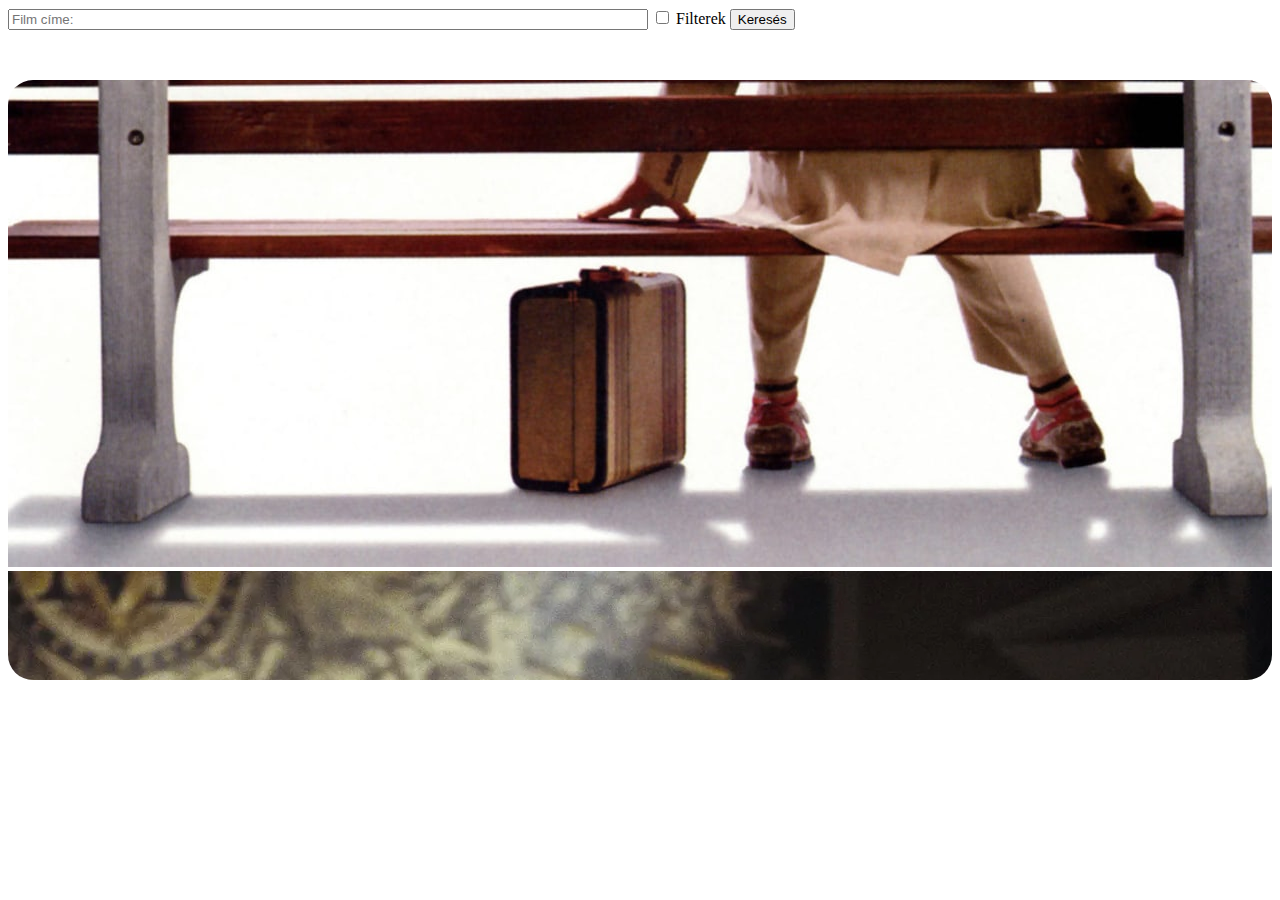
==== index.html @ 038061ca "asd" ====
<!DOCTYPE html>
<html lang="hu">
<head>
    <meta charset="UTF-8">
    <meta http-equiv="X-UA-Compatible" content="IE=edge">
    <meta name="viewport" content="width=device-width, initial-scale=1.0">
    <link rel="stylesheet" href="style.css">
    <link href="https://cdn.jsdelivr.net/npm/bootstrap@5.2.3/dist/css/bootstrap.min.css" rel="stylesheet" integrity="sha384-rbsA2VBKQhggwzxH7pPCaAqO46MgnOM80zW1RWuH61DGLwZJEdK2Kadq2F9CUG65" crossorigin="anonymous">
    <script src="https://cdn.jsdelivr.net/npm/bootstrap@5.2.3/dist/js/bootstrap.bundle.min.js" integrity="sha384-kenU1KFdBIe4zVF0s0G1M5b4hcpxyD9F7jL+jjXkk+Q2h455rYXK/7HAuoJl+0I4" crossorigin="anonymous"></script>
    <script defer src="script.js"></script>
    <title>Markoló Csapat Filmajánló</title>
</head>
<body>
    <header>
        <nav class="navbar navbar-expand-lg bg-light">
            <input type="text" class="form-control search" placeholder="Film címe: ">
            <input type="checkbox" class="btn-check" id="btncheck1" autocomplete="off">
            <label class="btn btn-outline-primary" for="btncheck1">Filterek</label>
            <div id="dropdowndiv" hidden>
                <div class="dropdown">
                    <button class="btn btn-primary dropdown-toggle"
                    type="button" 
                    id="multiSelectDropdown"
                    data-bs-toggle="dropdown" 
                    aria-expanded="false">
                    Szimpatikus
                </button>
                <ul class="dropdown-menu" aria-labelledby="multiSelectDropdown">
                
            </ul>
            </div>
        <div class="dropdown">
            <button class="btn btn-primary dropdown-toggle"
            type="button" 
            id="multiSelectDropdown"
            data-bs-toggle="dropdown" 
            aria-expanded="false">
            Nem szimpatikus
        </button>
        <ul class="dropdown-menu" 
        aria-labelledby="multiSelectDropdown">
    
    </ul>
    </div>
    </div>
    <input type="submit" value="Keresés" class="btn btn-primary" id="search">
    </nav>
</header>
<main>
</div>
      <div class="flex-container">
          <div id="carouselExampleInterval" class="carousel" data-bs-ride="carousel">
              <div class="carousel-inner">
                  <div class="carousel-item active"  data-bs-interval="3000">
                      <a href="#"><img src="kepek/gladiator.jpg" class="d-block w-100" alt="kep1"></a>
                    </div>
            <div class="carousel-item"  data-bs-interval="3000">
              <a href="#"><img src="kepek/forestg.jpg" class="d-block w-100" alt="kep2"></a>
            </div>
            <div class="carousel-item" data-bs-interval="3000">
              <a href="#"><img src="kepek/matrix.webp" class="d-block w-100" alt="kep3"></a>
            </div>
          </div>
          <button class="carousel-control-prev" type="button" data-bs-target="#carouselExampleInterval" data-bs-slide="prev">
            <span class="carousel-control-prev-icon" aria-hidden="true"></span>
            <span class="visually-hidden">Previous</span>
          </button>
          <button class="carousel-control-next" type="button" data-bs-target="#carouselExampleInterval" data-bs-slide="next">
            <span class="carousel-control-next-icon" aria-hidden="true"></span>
            <span class="visually-hidden">Next</span>
          </button>
        </div>
      </div>
      <br>
      <div id="filmek">

      </div>
    </main>
</body>
</html>
---- style.css ----
:root{
    --fekete: black;
    --feher: white;
    --kek: blue;
}
#carouselExampleInterval{
    width: 1350px;
    height: 600px;
    display: flex;
    justify-content: center;
    align-items: center;
    overflow: hidden;
    border-radius: 25px 25px 25px 25px;
}

.search{
    width: 50% !important;
}

.filterek{
    display: flex;
    justify-content: space-evenly;
    visibility: hidden;
}

.carousel-control-prev-icon{
    background-color: var(--fekete) !important;
    border-radius: 50px 0px 0px 50px;
}
.carousel-control-next-icon{
    background-color: var(--fekete) !important;
    border-radius: 0px 50px 50px 0px;  
}
.flex-container{
    height: 100%;
    padding: 0;
    padding-top: 50px;
    margin: 0;
    display: flex;
    align-items: center;
    justify-content: center;   
}
@media only screen and (max-width: 542px) {
}
video {
    object-fit: cover;
    position: absolute;
    top: 0;
    left: 0;
    height: 100%;
    width: 100%;
  }
  .video-wrapper {
    border: 2px solid var(--fekete);
    width: 200px;
    height: 200px;
    position: relative;
    overflow: hidden;
    text-align: center;
    display: flex;
    align-items:center;
    justify-content: center;
    margin: 5px;
    border-radius: 25px 25px 25px 25px;
  }
  .header{
    position: relative;
    color: var(--feher);
    text-shadow: 1px 1px 8px var(--fekete);
  }

#filmek{
    display: grid;
    justify-content: center;
    grid-template-columns: repeat(5,280px);
}

 
#filmKep{
    width: 150px;
    height: 150px;
    background-size: cover;
    background-repeat: no-repeat;
}
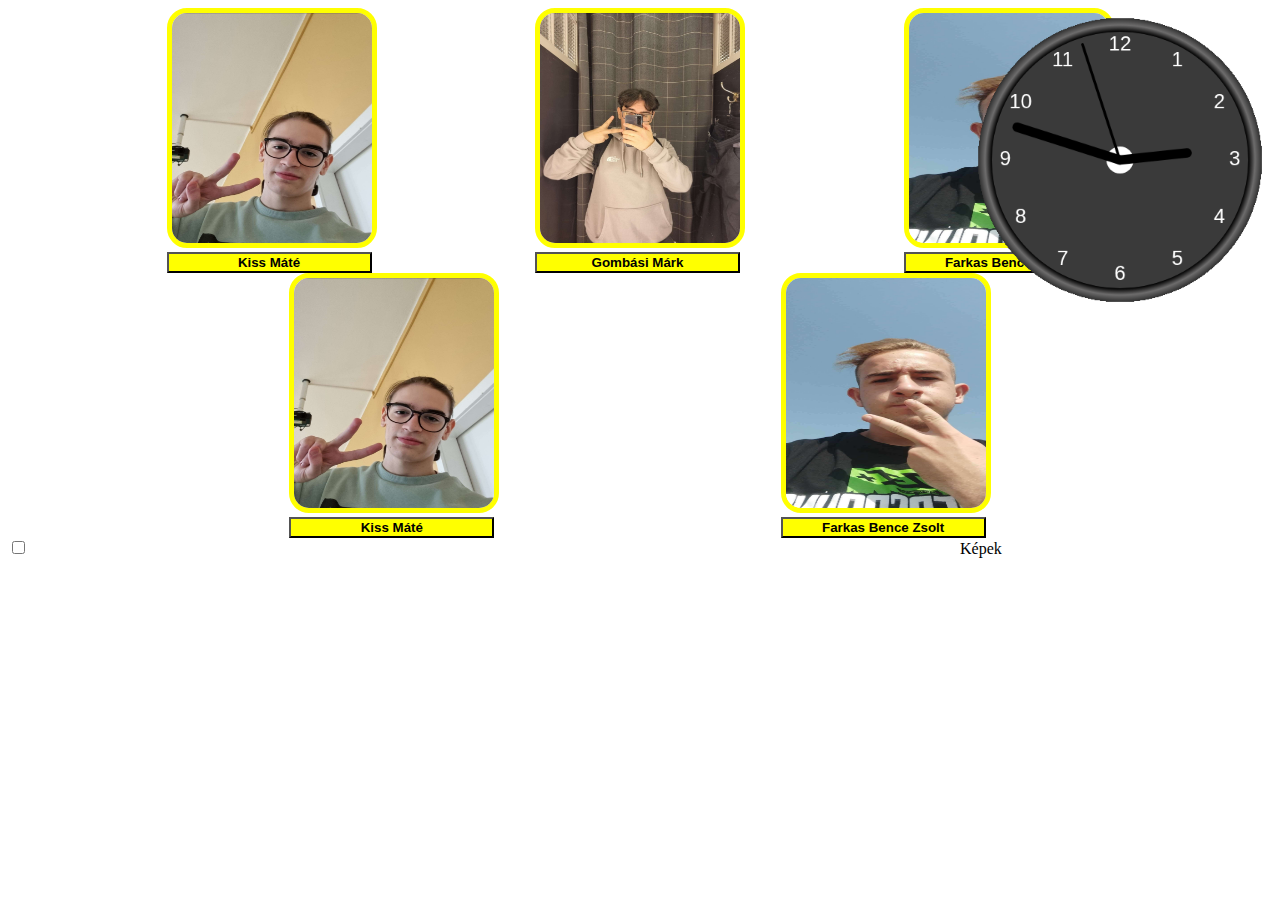
==== commit ee9fe6cd: "Add files via upload" ====
--- a/index.html
+++ b/index.html
@@ -1,80 +1,90 @@
-<!DOCTYPE html>
-<html lang="hu">
-<head>
-    <meta charset="UTF-8">
-    <meta http-equiv="X-UA-Compatible" content="IE=edge">
-    <meta name="viewport" content="width=device-width, initial-scale=1.0">
-    <link rel="stylesheet" href="style.css">
-    <link href="https://cdn.jsdelivr.net/npm/bootstrap@5.2.3/dist/css/bootstrap.min.css" rel="stylesheet" integrity="sha384-rbsA2VBKQhggwzxH7pPCaAqO46MgnOM80zW1RWuH61DGLwZJEdK2Kadq2F9CUG65" crossorigin="anonymous">
-    <script src="https://cdn.jsdelivr.net/npm/bootstrap@5.2.3/dist/js/bootstrap.bundle.min.js" integrity="sha384-kenU1KFdBIe4zVF0s0G1M5b4hcpxyD9F7jL+jjXkk+Q2h455rYXK/7HAuoJl+0I4" crossorigin="anonymous"></script>
-    <script defer src="script.js"></script>
-    <title>Markoló Csapat Filmajánló</title>
-</head>
-<body>
-    <header>
-        <nav class="navbar navbar-expand-lg bg-light">
-            <input type="text" class="form-control search" placeholder="Film címe: ">
-            <input type="checkbox" class="btn-check" id="btncheck1" autocomplete="off">
-            <label class="btn btn-outline-primary" for="btncheck1">Filterek</label>
-            <div id="dropdowndiv" hidden>
-                <div class="dropdown">
-                    <button class="btn btn-primary dropdown-toggle"
-                    type="button" 
-                    id="multiSelectDropdown"
-                    data-bs-toggle="dropdown" 
-                    aria-expanded="false">
-                    Szimpatikus
-                </button>
-                <ul class="dropdown-menu" aria-labelledby="multiSelectDropdown">
-                
-            </ul>
-            </div>
-        <div class="dropdown">
-            <button class="btn btn-primary dropdown-toggle"
-            type="button" 
-            id="multiSelectDropdown"
-            data-bs-toggle="dropdown" 
-            aria-expanded="false">
-            Nem szimpatikus
-        </button>
-        <ul class="dropdown-menu" 
-        aria-labelledby="multiSelectDropdown">
-    
-    </ul>
-    </div>
-    </div>
-    <input type="submit" value="Keresés" class="btn btn-primary" id="search">
-    </nav>
-</header>
-<main>
-</div>
-      <div class="flex-container">
-          <div id="carouselExampleInterval" class="carousel" data-bs-ride="carousel">
-              <div class="carousel-inner">
-                  <div class="carousel-item active"  data-bs-interval="3000">
-                      <a href="#"><img src="kepek/gladiator.jpg" class="d-block w-100" alt="kep1"></a>
-                    </div>
-            <div class="carousel-item"  data-bs-interval="3000">
-              <a href="#"><img src="kepek/forestg.jpg" class="d-block w-100" alt="kep2"></a>
-            </div>
-            <div class="carousel-item" data-bs-interval="3000">
-              <a href="#"><img src="kepek/matrix.webp" class="d-block w-100" alt="kep3"></a>
-            </div>
-          </div>
-          <button class="carousel-control-prev" type="button" data-bs-target="#carouselExampleInterval" data-bs-slide="prev">
-            <span class="carousel-control-prev-icon" aria-hidden="true"></span>
-            <span class="visually-hidden">Previous</span>
-          </button>
-          <button class="carousel-control-next" type="button" data-bs-target="#carouselExampleInterval" data-bs-slide="next">
-            <span class="carousel-control-next-icon" aria-hidden="true"></span>
-            <span class="visually-hidden">Next</span>
-          </button>
-        </div>
-      </div>
-      <br>
-      <div id="filmek">
-
-      </div>
-    </main>
-</body>
+<!DOCTYPE html>
+<html lang="hu">
+<head>
+    <meta charset="UTF-8">
+    <meta http-equiv="X-UA-Compatible" content="IE=edge">
+    <meta name="viewport" content="width=device-width, initial-scale=1.0">
+    <link rel="icon" type="image/x-icon" href="kepek/titleimg.png">
+    <link href="https://cdn.jsdelivr.net/npm/bootstrap@5.2.3/dist/css/bootstrap.min.css" rel="stylesheet" integrity="sha384-rbsA2VBKQhggwzxH7pPCaAqO46MgnOM80zW1RWuH61DGLwZJEdK2Kadq2F9CUG65" crossorigin="anonymous">
+    <script defer src="script.js"></script>
+    <link rel="stylesheet" href="style.css">
+    <title>Markoló Csapat</title>
+</head>
+<body>
+    <div class="emberek">
+        <div>
+            <img src="kepek/mate_avatar.jpg">
+            <br>
+            <button class="btn btn-warning" id="ember1"onclick=popup(this)>Kiss Máté</button>
+            <div class="popup">
+                <span class="popuptext" id="1">Kiss Máté vagyok, Dánszetmiklóson élek egy kis faluban ami Pest megyében található. A Ceglédi SZC Közgazdasági és Informatikai Technikumba járok már 4 éve.</span>
+            </div>
+        </div>
+
+        <div>
+            <img src="kepek/gema_avatar.jpg">
+            <br>
+            <button class="btn btn-warning" id="ember2" onclick=popup(this)>Gombási Márk</button>
+            <div class="popup">
+                <span class="popuptext" id="2">Gombási Márk vagyok, Dánszetmiklóson élek. Nagyon szeretek vezetni illetve a barátaimmal lenni. </span>
+                </span>
+            </div>
+        </div>
+
+        <div>
+            <img src="kepek/bence_avatar.jpg">
+            <br>
+            <button class="btn btn-warning" id="ember3" onclick=popup(this)>Farkas Bence Zsolt</button>
+            <div class="popup">
+                <span class="popuptext" id="3">Farkas Bence vagyok, Cegléd külterületén élek. Hobbijaim közé tartozik a foci és egyéb sportok.</span>
+            </div>
+        </div>
+    </div>
+    <canvas id="canvas" width="400" height="400"></canvas>
+    <div class="emberek">
+        <div>
+            <img src="kepek/mate_avatar.jpg">
+            <br>
+            <button class="btn btn-warning" id="ember1"onclick=popup(this)>Kiss Máté</button>
+            <div class="popup">
+                <span class="popuptext" id="1">Kiss Máté vagyok, Dánszetmiklóson élek egy kis faluban ami Pest megyében található. A Ceglédi SZC Közgazdasági és Informatikai Technikumba járok már 4 éve.</span>
+            </div>
+        </div>
+
+        <div>
+            <img src="kepek/bence_avatar.jpg">
+            <br>
+            <button class="btn btn-warning" id="ember3" onclick=popup(this)>Farkas Bence Zsolt</button>
+            <div class="popup">
+                <span class="popuptext" id="3">Farkas Bence vagyok, Cegléd külterületén élek. Hobbijaim közé tartozik a foci és egyéb sportok.</span>
+            </div>
+        </div>
+    </div>
+    <input type="checkbox" class="btn-check" id="btncheck1" autocomplete="off" onclick="imgshow()">
+    <label class="btn btn-outline-warning" for="btncheck1" id="label">Képek</label>
+    <div id="imageslider" hidden>
+        <div class="flex-container">
+            <div id="carouselExampleInterval" class="carousel" data-bs-ride="carousel">
+                <div class="carousel-inner">
+                    <div class="carousel-item active"  data-bs-interval="3000">
+                        <a href="#"><img src="kepek/c1.jpg" class="d-block w-100" alt="kep1"></a>
+                      </div>
+              <div class="carousel-item"  data-bs-interval="3000">
+                <a href="#"><img src="kepek/c2.jpg" class="d-block w-100" alt="kep2"></a>
+              </div>
+              <div class="carousel-item" data-bs-interval="3000">
+                <a href="#"><img src="kepek/c3.webp" class="d-block w-100" alt="kep3"></a>
+              </div>
+            </div>
+            <button class="carousel-control-prev" type="button" data-bs-target="#carouselExampleInterval" data-bs-slide="prev">
+              <span class="carousel-control-prev-icon" aria-hidden="true"></span>
+              <span class="visually-hidden">Previous</span>
+            </button>
+            <button class="carousel-control-next" type="button" data-bs-target="#carouselExampleInterval" data-bs-slide="next">
+              <span class="carousel-control-next-icon" aria-hidden="true"></span>
+              <span class="visually-hidden">Next</span>
+            </button>
+          </div>
+    </div>
+</body>
 </html>--- a/style.css
+++ b/style.css
@@ -1,84 +1,102 @@
-:root{
-    --fekete: black;
-    --feher: white;
-    --kek: blue;
-}
-#carouselExampleInterval{
-    width: 1350px;
-    height: 600px;
-    display: flex;
-    justify-content: center;
-    align-items: center;
-    overflow: hidden;
-    border-radius: 25px 25px 25px 25px;
-}
-
-.search{
-    width: 50% !important;
-}
-
-.filterek{
-    display: flex;
-    justify-content: space-evenly;
-    visibility: hidden;
-}
-
-.carousel-control-prev-icon{
-    background-color: var(--fekete) !important;
-    border-radius: 50px 0px 0px 50px;
-}
-.carousel-control-next-icon{
-    background-color: var(--fekete) !important;
-    border-radius: 0px 50px 50px 0px;  
-}
-.flex-container{
-    height: 100%;
-    padding: 0;
-    padding-top: 50px;
-    margin: 0;
-    display: flex;
-    align-items: center;
-    justify-content: center;   
-}
-@media only screen and (max-width: 542px) {
-}
-video {
-    object-fit: cover;
-    position: absolute;
-    top: 0;
-    left: 0;
-    height: 100%;
-    width: 100%;
-  }
-  .video-wrapper {
-    border: 2px solid var(--fekete);
-    width: 200px;
-    height: 200px;
-    position: relative;
-    overflow: hidden;
-    text-align: center;
-    display: flex;
-    align-items:center;
-    justify-content: center;
-    margin: 5px;
-    border-radius: 25px 25px 25px 25px;
-  }
-  .header{
-    position: relative;
-    color: var(--feher);
-    text-shadow: 1px 1px 8px var(--fekete);
-  }
-
-#filmek{
-    display: grid;
-    justify-content: center;
-    grid-template-columns: repeat(5,280px);
-}
-
- 
-#filmKep{
-    width: 150px;
-    height: 150px;
-    background-size: cover;
-    background-repeat: no-repeat;
-}+body{
+    background-image: url("kepek/bg.png");
+    background-size: cover;
+    /*cursor:url('kepek/titleimg.png'),auto;*/
+}
+
+#carouselExampleInterval{
+    width: 1350px;
+    height: 600px;
+    display: flex;
+    justify-content: center;
+    align-items: center;
+    overflow: hidden;
+    border-radius: 25px 25px 25px 25px;
+}
+
+#label{
+    margin-left: 928px;
+}
+
+.carousel-control-prev-icon{
+    background-color: black;
+    border-radius: 50px 0px 0px 50px;
+}
+.carousel-control-next-icon{
+    background-color: black;
+    border-radius: 0px 50px 50px 0px;  
+}
+.flex-container{
+    height: 100%;
+    padding: 0;
+    padding-top: 50px;
+    margin: 0;
+    display: flex;
+    align-items: center;
+    justify-content: center;   
+}
+
+#canvas {
+    position: absolute;
+    top: 10px;
+    right: 10px;
+    width: 300px;
+    height: 300px;
+}
+
+img {
+    width: 200px;
+    height: 230px;
+    border: 5px solid yellow;
+    border-radius: 20px;
+}
+
+.emberek{
+    display: flex;
+    justify-content:space-evenly;
+}
+
+.emberek button{
+    width: 205px;
+    background-color: yellow;
+    font-weight: bold;
+}
+
+
+.popup {
+    position:absolute;
+    top: 20%;
+    left: 25%;
+    display: flex;
+    cursor: pointer;
+}
+
+.popup .popuptext {
+    visibility: hidden;
+    width: 800px;
+    background-color: orange;
+    opacity: 75%;
+    color: black;
+    font-weight: bold;
+    font-family: Arial, Helvetica, sans-serif;
+    text-align: center;
+    border-radius: 6px;
+    padding: 8px 0;
+    z-index: 1;
+    /*
+    bottom: 125%;
+    left: 50%;
+    margin-left: -80px;
+    */
+  }
+
+  .popup .show {
+    visibility: visible;
+    -webkit-animation: fadeIn 1s;
+    animation: fadeIn 1s
+  }
+
+  @-webkit-keyframes fadeIn {
+    from {opacity: 0;}
+    to {opacity: 1;}
+  }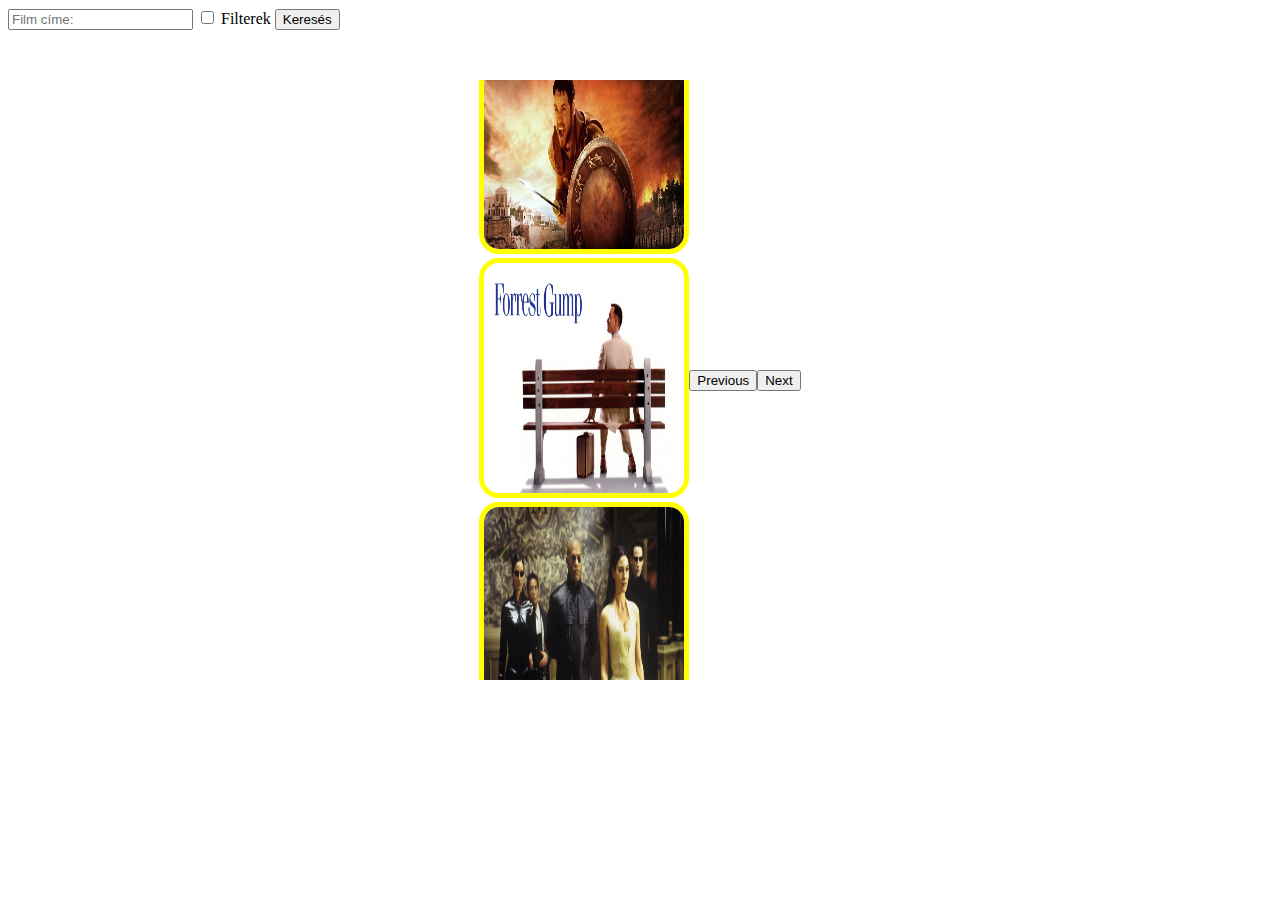
==== commit 224c5c25: "e" ====
--- a/index.html
+++ b/index.html
@@ -1,90 +1,80 @@
-<!DOCTYPE html>
-<html lang="hu">
-<head>
-    <meta charset="UTF-8">
-    <meta http-equiv="X-UA-Compatible" content="IE=edge">
-    <meta name="viewport" content="width=device-width, initial-scale=1.0">
-    <link rel="icon" type="image/x-icon" href="kepek/titleimg.png">
-    <link href="https://cdn.jsdelivr.net/npm/bootstrap@5.2.3/dist/css/bootstrap.min.css" rel="stylesheet" integrity="sha384-rbsA2VBKQhggwzxH7pPCaAqO46MgnOM80zW1RWuH61DGLwZJEdK2Kadq2F9CUG65" crossorigin="anonymous">
-    <script defer src="script.js"></script>
-    <link rel="stylesheet" href="style.css">
-    <title>Markoló Csapat</title>
-</head>
-<body>
-    <div class="emberek">
-        <div>
-            <img src="kepek/mate_avatar.jpg">
-            <br>
-            <button class="btn btn-warning" id="ember1"onclick=popup(this)>Kiss Máté</button>
-            <div class="popup">
-                <span class="popuptext" id="1">Kiss Máté vagyok, Dánszetmiklóson élek egy kis faluban ami Pest megyében található. A Ceglédi SZC Közgazdasági és Informatikai Technikumba járok már 4 éve.</span>
-            </div>
-        </div>
-
-        <div>
-            <img src="kepek/gema_avatar.jpg">
-            <br>
-            <button class="btn btn-warning" id="ember2" onclick=popup(this)>Gombási Márk</button>
-            <div class="popup">
-                <span class="popuptext" id="2">Gombási Márk vagyok, Dánszetmiklóson élek. Nagyon szeretek vezetni illetve a barátaimmal lenni. </span>
-                </span>
-            </div>
-        </div>
-
-        <div>
-            <img src="kepek/bence_avatar.jpg">
-            <br>
-            <button class="btn btn-warning" id="ember3" onclick=popup(this)>Farkas Bence Zsolt</button>
-            <div class="popup">
-                <span class="popuptext" id="3">Farkas Bence vagyok, Cegléd külterületén élek. Hobbijaim közé tartozik a foci és egyéb sportok.</span>
-            </div>
-        </div>
-    </div>
-    <canvas id="canvas" width="400" height="400"></canvas>
-    <div class="emberek">
-        <div>
-            <img src="kepek/mate_avatar.jpg">
-            <br>
-            <button class="btn btn-warning" id="ember1"onclick=popup(this)>Kiss Máté</button>
-            <div class="popup">
-                <span class="popuptext" id="1">Kiss Máté vagyok, Dánszetmiklóson élek egy kis faluban ami Pest megyében található. A Ceglédi SZC Közgazdasági és Informatikai Technikumba járok már 4 éve.</span>
-            </div>
-        </div>
-
-        <div>
-            <img src="kepek/bence_avatar.jpg">
-            <br>
-            <button class="btn btn-warning" id="ember3" onclick=popup(this)>Farkas Bence Zsolt</button>
-            <div class="popup">
-                <span class="popuptext" id="3">Farkas Bence vagyok, Cegléd külterületén élek. Hobbijaim közé tartozik a foci és egyéb sportok.</span>
-            </div>
-        </div>
-    </div>
-    <input type="checkbox" class="btn-check" id="btncheck1" autocomplete="off" onclick="imgshow()">
-    <label class="btn btn-outline-warning" for="btncheck1" id="label">Képek</label>
-    <div id="imageslider" hidden>
-        <div class="flex-container">
-            <div id="carouselExampleInterval" class="carousel" data-bs-ride="carousel">
-                <div class="carousel-inner">
-                    <div class="carousel-item active"  data-bs-interval="3000">
-                        <a href="#"><img src="kepek/c1.jpg" class="d-block w-100" alt="kep1"></a>
-                      </div>
-              <div class="carousel-item"  data-bs-interval="3000">
-                <a href="#"><img src="kepek/c2.jpg" class="d-block w-100" alt="kep2"></a>
-              </div>
-              <div class="carousel-item" data-bs-interval="3000">
-                <a href="#"><img src="kepek/c3.webp" class="d-block w-100" alt="kep3"></a>
-              </div>
-            </div>
-            <button class="carousel-control-prev" type="button" data-bs-target="#carouselExampleInterval" data-bs-slide="prev">
-              <span class="carousel-control-prev-icon" aria-hidden="true"></span>
-              <span class="visually-hidden">Previous</span>
-            </button>
-            <button class="carousel-control-next" type="button" data-bs-target="#carouselExampleInterval" data-bs-slide="next">
-              <span class="carousel-control-next-icon" aria-hidden="true"></span>
-              <span class="visually-hidden">Next</span>
-            </button>
-          </div>
-    </div>
-</body>
+<!DOCTYPE html>
+<html lang="hu">
+<head>
+    <meta charset="UTF-8">
+    <meta http-equiv="X-UA-Compatible" content="IE=edge">
+    <meta name="viewport" content="width=device-width, initial-scale=1.0">
+    <link rel="stylesheet" href="style.css">
+    <link href="https://cdn.jsdelivr.net/npm/bootstrap@5.2.3/dist/css/bootstrap.min.css" rel="stylesheet" integrity="sha384-rbsA2VBKQhggwzxH7pPCaAqO46MgnOM80zW1RWuH61DGLwZJEdK2Kadq2F9CUG65" crossorigin="anonymous">
+    <script src="https://cdn.jsdelivr.net/npm/bootstrap@5.2.3/dist/js/bootstrap.bundle.min.js" integrity="sha384-kenU1KFdBIe4zVF0s0G1M5b4hcpxyD9F7jL+jjXkk+Q2h455rYXK/7HAuoJl+0I4" crossorigin="anonymous"></script>
+    <script defer src="script.js"></script>
+    <title>Markoló Csapat Filmajánló</title>
+</head>
+<body>
+    <header>
+        <nav class="navbar navbar-expand-lg bg-light">
+            <input type="text" class="form-control search" placeholder="Film címe: ">
+            <input type="checkbox" class="btn-check" id="btncheck1" autocomplete="off">
+            <label class="btn btn-outline-primary" for="btncheck1">Filterek</label>
+            <div id="dropdowndiv" hidden>
+                <div class="dropdown">
+                    <button class="btn btn-primary dropdown-toggle"
+                    type="button" 
+                    id="multiSelectDropdown"
+                    data-bs-toggle="dropdown" 
+                    aria-expanded="false">
+                    Szimpatikus
+                </button>
+                <ul class="dropdown-menu" aria-labelledby="multiSelectDropdown">
+                  
+            </ul>
+            </div>
+        <div class="dropdown">
+            <button class="btn btn-primary dropdown-toggle"
+            type="button" 
+            id="multiSelectDropdown"
+            data-bs-toggle="dropdown" 
+            aria-expanded="false">
+            Nem szimpatikus
+        </button>
+        <ul class="dropdown-menu" 
+        aria-labelledby="multiSelectDropdown">
+    
+    </ul>
+    </div>
+    </div>
+    <input type="submit" value="Keresés" class="btn btn-primary" id="search">
+    </nav>
+</header>
+<main>
+</div>
+      <div class="flex-container">
+          <div id="carouselExampleInterval" class="carousel" data-bs-ride="carousel">
+              <div class="carousel-inner">
+                  <div class="carousel-item active"  data-bs-interval="3000">
+                      <a href="#"><img src="kepek/gladiator.jpg" class="d-block w-100" alt="kep1"></a>
+                    </div>
+            <div class="carousel-item"  data-bs-interval="3000">
+              <a href="#"><img src="kepek/forestg.jpg" class="d-block w-100" alt="kep2"></a>
+            </div>
+            <div class="carousel-item" data-bs-interval="3000">
+              <a href="#"><img src="kepek/matrix.webp" class="d-block w-100" alt="kep3"></a>
+            </div>
+          </div>
+          <button class="carousel-control-prev" type="button" data-bs-target="#carouselExampleInterval" data-bs-slide="prev">
+            <span class="carousel-control-prev-icon" aria-hidden="true"></span>
+            <span class="visually-hidden">Previous</span>
+          </button>
+          <button class="carousel-control-next" type="button" data-bs-target="#carouselExampleInterval" data-bs-slide="next">
+            <span class="carousel-control-next-icon" aria-hidden="true"></span>
+            <span class="visually-hidden">Next</span>
+          </button>
+        </div>
+      </div>
+      <br>
+      <div id="filmek">
+
+      </div>
+    </main>
+</body>
 </html>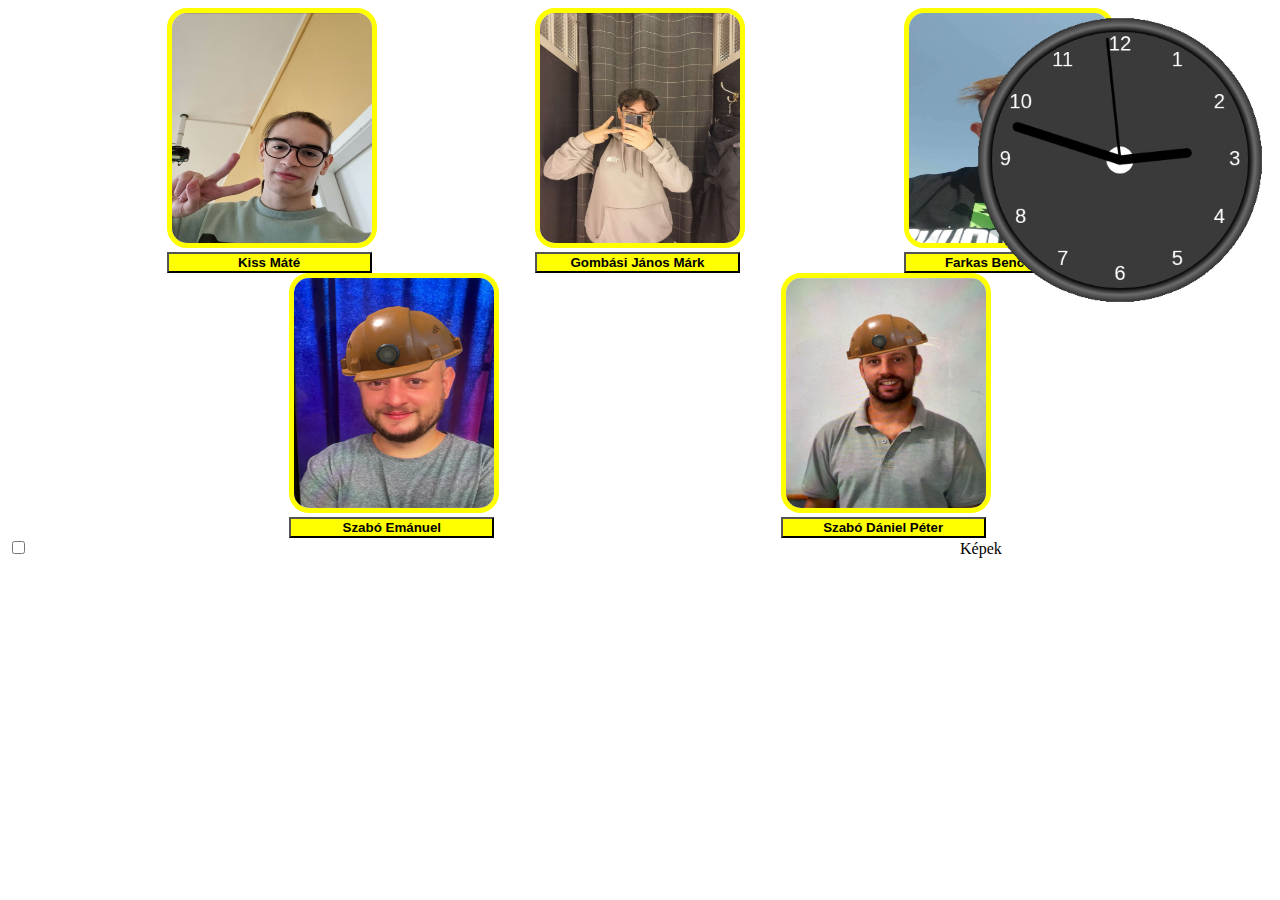
==== commit fa994a5c: "Add files via upload" ====
--- a/index.html
+++ b/index.html
@@ -1,80 +1,86 @@
-<!DOCTYPE html>
-<html lang="hu">
-<head>
-    <meta charset="UTF-8">
-    <meta http-equiv="X-UA-Compatible" content="IE=edge">
-    <meta name="viewport" content="width=device-width, initial-scale=1.0">
-    <link rel="stylesheet" href="style.css">
-    <link href="https://cdn.jsdelivr.net/npm/bootstrap@5.2.3/dist/css/bootstrap.min.css" rel="stylesheet" integrity="sha384-rbsA2VBKQhggwzxH7pPCaAqO46MgnOM80zW1RWuH61DGLwZJEdK2Kadq2F9CUG65" crossorigin="anonymous">
-    <script src="https://cdn.jsdelivr.net/npm/bootstrap@5.2.3/dist/js/bootstrap.bundle.min.js" integrity="sha384-kenU1KFdBIe4zVF0s0G1M5b4hcpxyD9F7jL+jjXkk+Q2h455rYXK/7HAuoJl+0I4" crossorigin="anonymous"></script>
-    <script defer src="script.js"></script>
-    <title>Markoló Csapat Filmajánló</title>
-</head>
-<body>
-    <header>
-        <nav class="navbar navbar-expand-lg bg-light">
-            <input type="text" class="form-control search" placeholder="Film címe: ">
-            <input type="checkbox" class="btn-check" id="btncheck1" autocomplete="off">
-            <label class="btn btn-outline-primary" for="btncheck1">Filterek</label>
-            <div id="dropdowndiv" hidden>
-                <div class="dropdown">
-                    <button class="btn btn-primary dropdown-toggle"
-                    type="button" 
-                    id="multiSelectDropdown"
-                    data-bs-toggle="dropdown" 
-                    aria-expanded="false">
-                    Szimpatikus
-                </button>
-                <ul class="dropdown-menu" aria-labelledby="multiSelectDropdown">
-                  
-            </ul>
-            </div>
-        <div class="dropdown">
-            <button class="btn btn-primary dropdown-toggle"
-            type="button" 
-            id="multiSelectDropdown"
-            data-bs-toggle="dropdown" 
-            aria-expanded="false">
-            Nem szimpatikus
-        </button>
-        <ul class="dropdown-menu" 
-        aria-labelledby="multiSelectDropdown">
-    
-    </ul>
-    </div>
-    </div>
-    <input type="submit" value="Keresés" class="btn btn-primary" id="search">
-    </nav>
-</header>
-<main>
-</div>
-      <div class="flex-container">
-          <div id="carouselExampleInterval" class="carousel" data-bs-ride="carousel">
-              <div class="carousel-inner">
-                  <div class="carousel-item active"  data-bs-interval="3000">
-                      <a href="#"><img src="kepek/gladiator.jpg" class="d-block w-100" alt="kep1"></a>
-                    </div>
-            <div class="carousel-item"  data-bs-interval="3000">
-              <a href="#"><img src="kepek/forestg.jpg" class="d-block w-100" alt="kep2"></a>
-            </div>
-            <div class="carousel-item" data-bs-interval="3000">
-              <a href="#"><img src="kepek/matrix.webp" class="d-block w-100" alt="kep3"></a>
-            </div>
-          </div>
-          <button class="carousel-control-prev" type="button" data-bs-target="#carouselExampleInterval" data-bs-slide="prev">
-            <span class="carousel-control-prev-icon" aria-hidden="true"></span>
-            <span class="visually-hidden">Previous</span>
-          </button>
-          <button class="carousel-control-next" type="button" data-bs-target="#carouselExampleInterval" data-bs-slide="next">
-            <span class="carousel-control-next-icon" aria-hidden="true"></span>
-            <span class="visually-hidden">Next</span>
-          </button>
-        </div>
-      </div>
-      <br>
-      <div id="filmek">
-
-      </div>
-    </main>
-</body>
+<!DOCTYPE html>
+<html lang="hu">
+<head>
+    <meta charset="UTF-8">
+    <meta http-equiv="X-UA-Compatible" content="IE=edge">
+    <meta name="viewport" content="width=device-width, initial-scale=1.0">
+    <link rel="icon" type="image/x-icon" href="kepek/titleimg.png">
+    <link href="https://cdn.jsdelivr.net/npm/bootstrap@5.2.3/dist/css/bootstrap.min.css" rel="stylesheet" integrity="sha384-rbsA2VBKQhggwzxH7pPCaAqO46MgnOM80zW1RWuH61DGLwZJEdK2Kadq2F9CUG65" crossorigin="anonymous">
+    <script defer src="script.js"></script>
+    <script src="https://cdn.jsdelivr.net/npm/@popperjs/core@2.11.8/dist/umd/popper.min.js" integrity="sha384-I7E8VVD/ismYTF4hNIPjVp/Zjvgyol6VFvRkX/vR+Vc4jQkC+hVqc2pM8ODewa9r" crossorigin="anonymous"></script>
+<script src="https://cdn.jsdelivr.net/npm/bootstrap@5.3.2/dist/js/bootstrap.min.js" integrity="sha384-BBtl+eGJRgqQAUMxJ7pMwbEyER4l1g+O15P+16Ep7Q9Q+zqX6gSbd85u4mG4QzX+" crossorigin="anonymous"></script>
+    <link rel="stylesheet" href="style.css">
+    <title>Markoló Csapat</title>
+</head>
+<body>
+    <div class="emberek">
+        <div>
+            <img id="img" src="kepek/mate_avatar.jpg">
+            <br>
+            <button class="btn btn-warning" id="ember1"onclick=popup(this)>Kiss Máté</button>
+            <div class="popup">
+                <span class="popuptext" id="1">Kiss Máté vagyok, Dánszetmiklóson élek egy kis faluban ami Pest megyében található. A Ceglédi SZC Közgazdasági és Informatikai Technikumba járok már 4 éve.</span>
+            </div>
+        </div>
+
+        <div>
+            <img id="img"src="kepek/gema_avatar.jpg">
+            <br>
+            <button class="btn btn-warning" id="ember2" onclick=popup(this)>Gombási János Márk</button>
+            <div class="popup">
+                <span class="popuptext" id="2">Gombási Márk vagyok, Dánszetmiklóson élek. Nagyon szeretek vezetni illetve a barátaimmal lenni. </span>
+                </span>
+            </div>
+        </div>
+
+        <div>
+            <img id="img" src="kepek/bence_avatar.jpg">
+            <br>
+            <button class="btn btn-warning" id="ember3" onclick=popup(this)>Farkas Bence Zsolt</button>
+            <div class="popup">
+                <span class="popuptext" id="3">Farkas Bence vagyok, Cegléd külterületén élek. Hobbijaim közé tartozik a foci és egyéb sportok.</span>
+            </div>
+        </div>
+    </div>
+    <canvas id="canvas" width="400" height="400"></canvas>
+    <div class="emberek">
+        <div>
+            <img id="img" src="kepek/e3.jpeg">
+            <br>
+            <button class="btn btn-warning" id="ember1">Szabó Emánuel</button>
+        </div>
+
+        <div>
+            <img id="img" src="kepek/d2.jpeg">
+            <br>
+            <button class="btn btn-warning" id="ember3" onclick=popup(this)>Szabó Dániel Péter</button>
+        </div>
+    </div>
+    <input type="checkbox" class="btn-check" id="btncheck1" autocomplete="off" onclick="imgshow()">
+    <label class="btn btn-outline-warning" for="btncheck1" id="label">Képek</label>
+    <div id="imageslider" hidden>
+        <div class="flex-container">
+            <div id="carouselExampleInterval" class="carousel" data-bs-ride="carousel">
+                <div class="carousel-inner">
+                    <div class="carousel-item active"  data-bs-interval="3000">
+                        <a href="#"><img src="kepek/c1.jpg" class="d-block w-100" alt="kep1"></a>
+                      </div>
+              <div class="carousel-item"  data-bs-interval="3000">
+                <a href="#"><img src="kepek/c2.jpg" class="d-block w-100" alt="kep2"></a>
+              </div>
+              <div class="carousel-item" data-bs-interval="3000">
+                <a href="#"><img src="kepek/c3.webp" class="d-block w-100" alt="kep3"></a>
+              </div>
+            </div>
+            <button class="carousel-control-prev" type="button" data-bs-target="#carouselExampleInterval" data-bs-slide="prev">
+              <span class="carousel-control-prev-icon" aria-hidden="true"></span>
+              <span class="visually-hidden">Previous</span>
+            </button>
+            <button class="carousel-control-next" type="button" data-bs-target="#carouselExampleInterval" data-bs-slide="next">
+              <span class="carousel-control-next-icon" aria-hidden="true"></span>
+              <span class="visually-hidden">Next</span>
+            </button>
+          </div>
+    </div>
+</body>
 </html>--- a/style.css
+++ b/style.css
@@ -44,7 +44,7 @@
     height: 300px;
 }
 
-img {
+#img{
     width: 200px;
     height: 230px;
     border: 5px solid yellow;
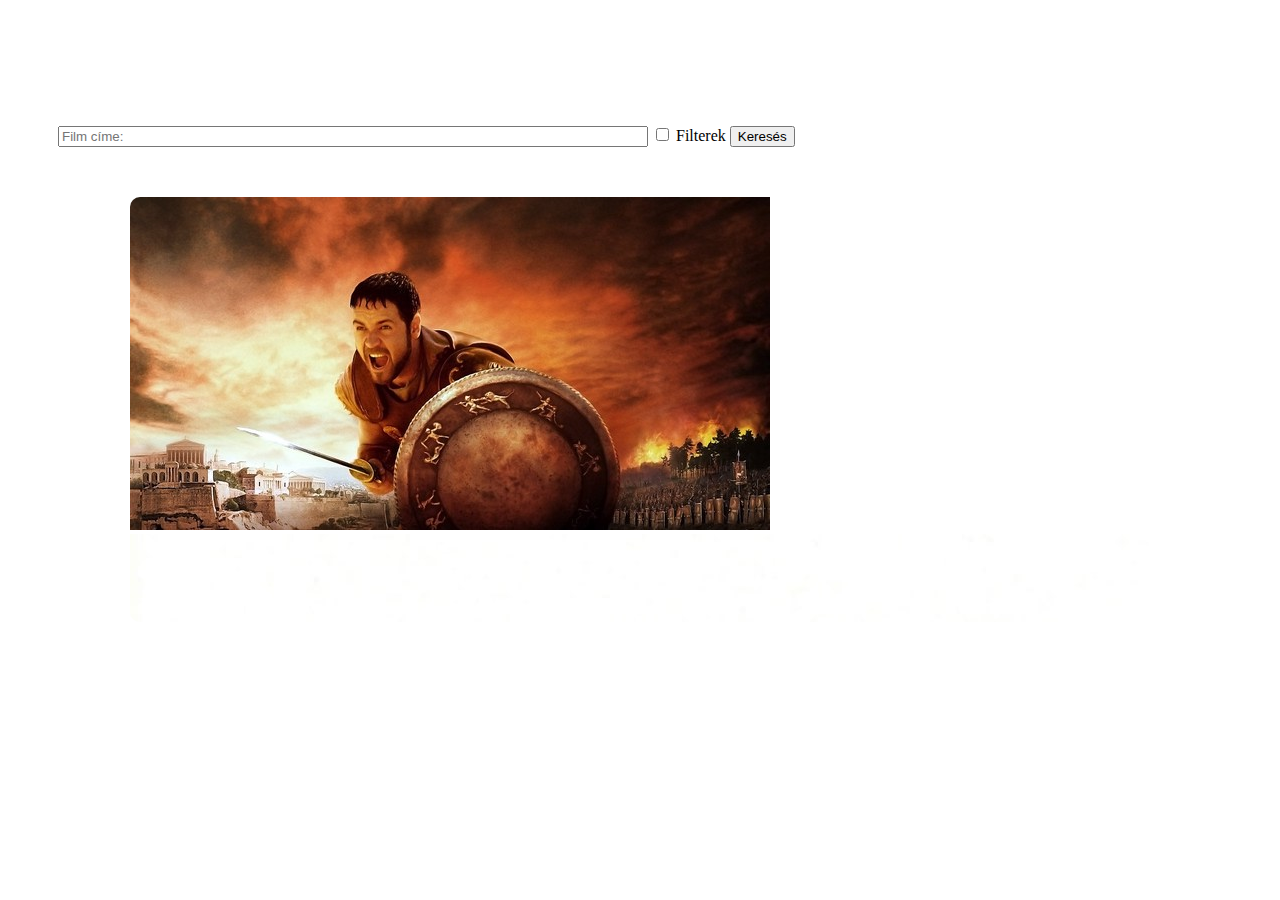
==== commit 29ba80fd: "Add files via upload" ====
--- a/index.html
+++ b/index.html
@@ -1,86 +1,86 @@
-<!DOCTYPE html>
-<html lang="hu">
-<head>
-    <meta charset="UTF-8">
-    <meta http-equiv="X-UA-Compatible" content="IE=edge">
-    <meta name="viewport" content="width=device-width, initial-scale=1.0">
-    <link rel="icon" type="image/x-icon" href="kepek/titleimg.png">
-    <link href="https://cdn.jsdelivr.net/npm/bootstrap@5.2.3/dist/css/bootstrap.min.css" rel="stylesheet" integrity="sha384-rbsA2VBKQhggwzxH7pPCaAqO46MgnOM80zW1RWuH61DGLwZJEdK2Kadq2F9CUG65" crossorigin="anonymous">
-    <script defer src="script.js"></script>
-    <script src="https://cdn.jsdelivr.net/npm/@popperjs/core@2.11.8/dist/umd/popper.min.js" integrity="sha384-I7E8VVD/ismYTF4hNIPjVp/Zjvgyol6VFvRkX/vR+Vc4jQkC+hVqc2pM8ODewa9r" crossorigin="anonymous"></script>
-<script src="https://cdn.jsdelivr.net/npm/bootstrap@5.3.2/dist/js/bootstrap.min.js" integrity="sha384-BBtl+eGJRgqQAUMxJ7pMwbEyER4l1g+O15P+16Ep7Q9Q+zqX6gSbd85u4mG4QzX+" crossorigin="anonymous"></script>
-    <link rel="stylesheet" href="style.css">
-    <title>Markoló Csapat</title>
-</head>
-<body>
-    <div class="emberek">
-        <div>
-            <img id="img" src="kepek/mate_avatar.jpg">
-            <br>
-            <button class="btn btn-warning" id="ember1"onclick=popup(this)>Kiss Máté</button>
-            <div class="popup">
-                <span class="popuptext" id="1">Kiss Máté vagyok, Dánszetmiklóson élek egy kis faluban ami Pest megyében található. A Ceglédi SZC Közgazdasági és Informatikai Technikumba járok már 4 éve.</span>
-            </div>
-        </div>
-
-        <div>
-            <img id="img"src="kepek/gema_avatar.jpg">
-            <br>
-            <button class="btn btn-warning" id="ember2" onclick=popup(this)>Gombási János Márk</button>
-            <div class="popup">
-                <span class="popuptext" id="2">Gombási Márk vagyok, Dánszetmiklóson élek. Nagyon szeretek vezetni illetve a barátaimmal lenni. </span>
-                </span>
-            </div>
-        </div>
-
-        <div>
-            <img id="img" src="kepek/bence_avatar.jpg">
-            <br>
-            <button class="btn btn-warning" id="ember3" onclick=popup(this)>Farkas Bence Zsolt</button>
-            <div class="popup">
-                <span class="popuptext" id="3">Farkas Bence vagyok, Cegléd külterületén élek. Hobbijaim közé tartozik a foci és egyéb sportok.</span>
-            </div>
-        </div>
-    </div>
-    <canvas id="canvas" width="400" height="400"></canvas>
-    <div class="emberek">
-        <div>
-            <img id="img" src="kepek/e3.jpeg">
-            <br>
-            <button class="btn btn-warning" id="ember1">Szabó Emánuel</button>
-        </div>
-
-        <div>
-            <img id="img" src="kepek/d2.jpeg">
-            <br>
-            <button class="btn btn-warning" id="ember3" onclick=popup(this)>Szabó Dániel Péter</button>
-        </div>
-    </div>
-    <input type="checkbox" class="btn-check" id="btncheck1" autocomplete="off" onclick="imgshow()">
-    <label class="btn btn-outline-warning" for="btncheck1" id="label">Képek</label>
-    <div id="imageslider" hidden>
-        <div class="flex-container">
-            <div id="carouselExampleInterval" class="carousel" data-bs-ride="carousel">
-                <div class="carousel-inner">
-                    <div class="carousel-item active"  data-bs-interval="3000">
-                        <a href="#"><img src="kepek/c1.jpg" class="d-block w-100" alt="kep1"></a>
-                      </div>
-              <div class="carousel-item"  data-bs-interval="3000">
-                <a href="#"><img src="kepek/c2.jpg" class="d-block w-100" alt="kep2"></a>
-              </div>
-              <div class="carousel-item" data-bs-interval="3000">
-                <a href="#"><img src="kepek/c3.webp" class="d-block w-100" alt="kep3"></a>
-              </div>
-            </div>
-            <button class="carousel-control-prev" type="button" data-bs-target="#carouselExampleInterval" data-bs-slide="prev">
-              <span class="carousel-control-prev-icon" aria-hidden="true"></span>
-              <span class="visually-hidden">Previous</span>
-            </button>
-            <button class="carousel-control-next" type="button" data-bs-target="#carouselExampleInterval" data-bs-slide="next">
-              <span class="carousel-control-next-icon" aria-hidden="true"></span>
-              <span class="visually-hidden">Next</span>
-            </button>
-          </div>
-    </div>
-</body>
+<!DOCTYPE html>
+<html lang="hu">
+<head>
+    <meta charset="UTF-8">
+    <meta http-equiv="X-UA-Compatible" content="IE=edge">
+    <meta name="viewport" content="width=device-width, initial-scale=1.0">
+    <link rel="stylesheet" href="style.css">
+    <link href="https://cdn.jsdelivr.net/npm/bootstrap@5.2.3/dist/css/bootstrap.min.css" rel="stylesheet" integrity="sha384-rbsA2VBKQhggwzxH7pPCaAqO46MgnOM80zW1RWuH61DGLwZJEdK2Kadq2F9CUG65" crossorigin="anonymous">
+    <script src="https://cdn.jsdelivr.net/npm/bootstrap@5.2.3/dist/js/bootstrap.bundle.min.js" integrity="sha384-kenU1KFdBIe4zVF0s0G1M5b4hcpxyD9F7jL+jjXkk+Q2h455rYXK/7HAuoJl+0I4" crossorigin="anonymous"></script>
+    <script defer src="script.js"></script>
+    <title>Markoló Csapat Filmajánló</title>
+</head>
+<body>
+  <h1 id="cim">Filmajánló</h1>
+
+    <header>
+        <nav class="navbar navbar-expand-lg bg-black">
+            <input type="text" class="form-control search" placeholder="Film címe: ">
+            <input type="checkbox" class="btn-check" id="btncheck1" autocomplete="off">
+            <label class="btn btn-outline-primary" for="btncheck1">Filterek</label>
+            <div id="dropdowndiv" hidden>
+                <div class="dropdown">
+                    <button class="btn btn-primary dropdown-toggle"
+                    type="button" 
+                    id="multiSelectDropdown"
+                    data-bs-toggle="dropdown" 
+                    aria-expanded="false">
+                    Szimpatikus
+                </button>
+                <ul class="dropdown-menu" aria-labelledby="multiSelectDropdown">
+                  
+            </ul>
+            </div>
+        <div class="dropdown">
+            <button class="btn btn-primary dropdown-toggle"
+            type="button" 
+            id="multiSelectDropdown"
+            data-bs-toggle="dropdown" 
+            aria-expanded="false">
+            Nem szimpatikus
+        </button>
+        <ul class="dropdown-menu" 
+        aria-labelledby="multiSelectDropdown">
+    
+    </ul>
+    </div>
+    </div>
+    <input type="submit" value="Keresés" class="btn btn-primary" id="search">
+    </nav>
+</header>
+
+<main>
+</div>
+      <div class="flex-container">
+          <div id="carouselExampleInterval" class="carousel" data-bs-ride="carousel">
+              <div class="carousel-inner">
+                  <div class="carousel-item active"  data-bs-interval="3000">
+                      <a href="#"><img src="kepek/gladiator.jpg" class="d-block w-100" alt="kep1"></a>
+                    </div>
+            <div class="carousel-item"  data-bs-interval="3000">
+              <a href="#"><img src="kepek/forestg.jpg" class="d-block w-100" alt="kep2"></a>
+            </div>
+            <div class="carousel-item" data-bs-interval="3000">
+              <a href="#"><img src="kepek/matrix.webp" class="d-block w-100" alt="kep3"></a>
+            </div>
+          </div>
+          <button class="carousel-control-prev" type="button" data-bs-target="#carouselExampleInterval" data-bs-slide="prev">
+            <span class="carousel-control-prev-icon" aria-hidden="true"></span>
+            <span class="visually-hidden">Previous</span>
+          </button>
+          <button class="carousel-control-next" type="button" data-bs-target="#carouselExampleInterval" data-bs-slide="next">
+            <span class="carousel-control-next-icon" aria-hidden="true"></span>
+            <span class="visually-hidden">Next</span>
+          </button>
+        </div>
+      </div>
+      <br>
+      <div id="jok">
+      </div>
+      <div id="neutral">
+      </div>
+      <div id="rosszak">
+      </div>
+    </main>
+</body>
 </html>--- a/style.css
+++ b/style.css
@@ -1,102 +1,123 @@
-body{
-    background-image: url("kepek/bg.png");
-    background-size: cover;
-    /*cursor:url('kepek/titleimg.png'),auto;*/
-}
-
-#carouselExampleInterval{
-    width: 1350px;
-    height: 600px;
-    display: flex;
-    justify-content: center;
-    align-items: center;
-    overflow: hidden;
-    border-radius: 25px 25px 25px 25px;
-}
-
-#label{
-    margin-left: 928px;
-}
-
-.carousel-control-prev-icon{
-    background-color: black;
-    border-radius: 50px 0px 0px 50px;
-}
-.carousel-control-next-icon{
-    background-color: black;
-    border-radius: 0px 50px 50px 0px;  
-}
-.flex-container{
-    height: 100%;
-    padding: 0;
-    padding-top: 50px;
-    margin: 0;
-    display: flex;
-    align-items: center;
-    justify-content: center;   
-}
-
-#canvas {
-    position: absolute;
-    top: 10px;
-    right: 10px;
-    width: 300px;
-    height: 300px;
-}
-
-#img{
-    width: 200px;
-    height: 230px;
-    border: 5px solid yellow;
-    border-radius: 20px;
-}
-
-.emberek{
-    display: flex;
-    justify-content:space-evenly;
-}
-
-.emberek button{
-    width: 205px;
-    background-color: yellow;
-    font-weight: bold;
-}
-
-
-.popup {
-    position:absolute;
-    top: 20%;
-    left: 25%;
-    display: flex;
-    cursor: pointer;
-}
-
-.popup .popuptext {
-    visibility: hidden;
-    width: 800px;
-    background-color: orange;
-    opacity: 75%;
-    color: black;
-    font-weight: bold;
-    font-family: Arial, Helvetica, sans-serif;
-    text-align: center;
-    border-radius: 6px;
-    padding: 8px 0;
-    z-index: 1;
-    /*
-    bottom: 125%;
-    left: 50%;
-    margin-left: -80px;
-    */
-  }
-
-  .popup .show {
-    visibility: visible;
-    -webkit-animation: fadeIn 1s;
-    animation: fadeIn 1s
-  }
-
-  @-webkit-keyframes fadeIn {
-    from {opacity: 0;}
-    to {opacity: 1;}
-  }+:root{
+    --fekete: black;
+    --feher: white;
+    --kek: blue;
+}
+#carouselExampleInterval{
+    width: 1020px;
+    height: 425px;
+    display: flex;
+    overflow: hidden;
+    top: 65px;
+    left: -40px;
+    border-radius: 10px;
+    margin-bottom: 70px;
+}
+
+.search{
+    width: 50% !important;
+}
+
+.filterek{
+    display: flex;
+    justify-content: space-evenly;
+    visibility: hidden;
+}
+
+.carousel-control-prev-icon{
+    background-color: var(--fekete) !important;
+    border-radius: 50px 0px 0px 50px;
+}
+.carousel-control-next-icon{
+    background-color: var(--fekete) !important;
+    border-radius: 0px 50px 50px 0px;  
+}
+.flex-container{
+    height: 100%;
+    padding: 0;
+    padding-top: 50px;
+    margin: 0;
+    display: flex;
+    align-items: center;
+    justify-content: center;   
+}
+@media only screen and (max-width: 542px) {
+}
+video {
+    object-fit: cover;
+    position: absolute;
+    top: 0;
+    left: 0;
+    height: 100%;
+    width: 100%;
+  }
+  .video-wrapper {
+    border: 2px solid var(--fekete);
+    width: 200px;
+    height: 200px;
+    position: relative;
+    overflow: hidden;
+    text-align: center;
+    display: flex;
+    align-items:center;
+    justify-content: center;
+    margin: 5px;
+    border-radius: 25px 25px 25px 25px;
+  }
+  .header{
+    position: relative;
+    color: var(--feher);
+    text-shadow: 1px 1px 8px var(--fekete);
+  }
+
+ 
+#filmKep{
+    width: 150px;
+    height: 150px;
+    background-size: cover;
+    background-repeat: no-repeat;
+}
+
+#cim{
+    margin-left: 800px;
+    font-size: 50px;
+    color: white;
+}
+
+
+#jok, #neutral, #rosszak{
+    display: grid;
+    justify-content: center;
+    grid-template-columns: repeat(5,280px);
+}
+
+#jok{
+    margin-left: 120px;
+    margin-top: 40px;
+    margin-right: 120px;
+    background-color: RGBA(9, 158, 22, 0.7);
+}
+#neutral{
+    margin-left: 120px;
+    margin-top: 40px;
+    margin-right: 120px;
+    background-color: RGBA(245, 222, 71, 0.7);
+}
+#rosszak{
+    margin-left: 120px;
+    margin-top: 40px;
+    margin-right: 120px;
+    background-color: RGBA(212, 23, 23, 0.7);
+}
+
+body{
+    background-image: url('kepek/background.jfif');
+    background-repeat: no-repeat;
+    background-size: cover;
+    display: block;
+}
+
+.navbar{
+    margin-left: 50px;
+    margin-right: 50px;
+}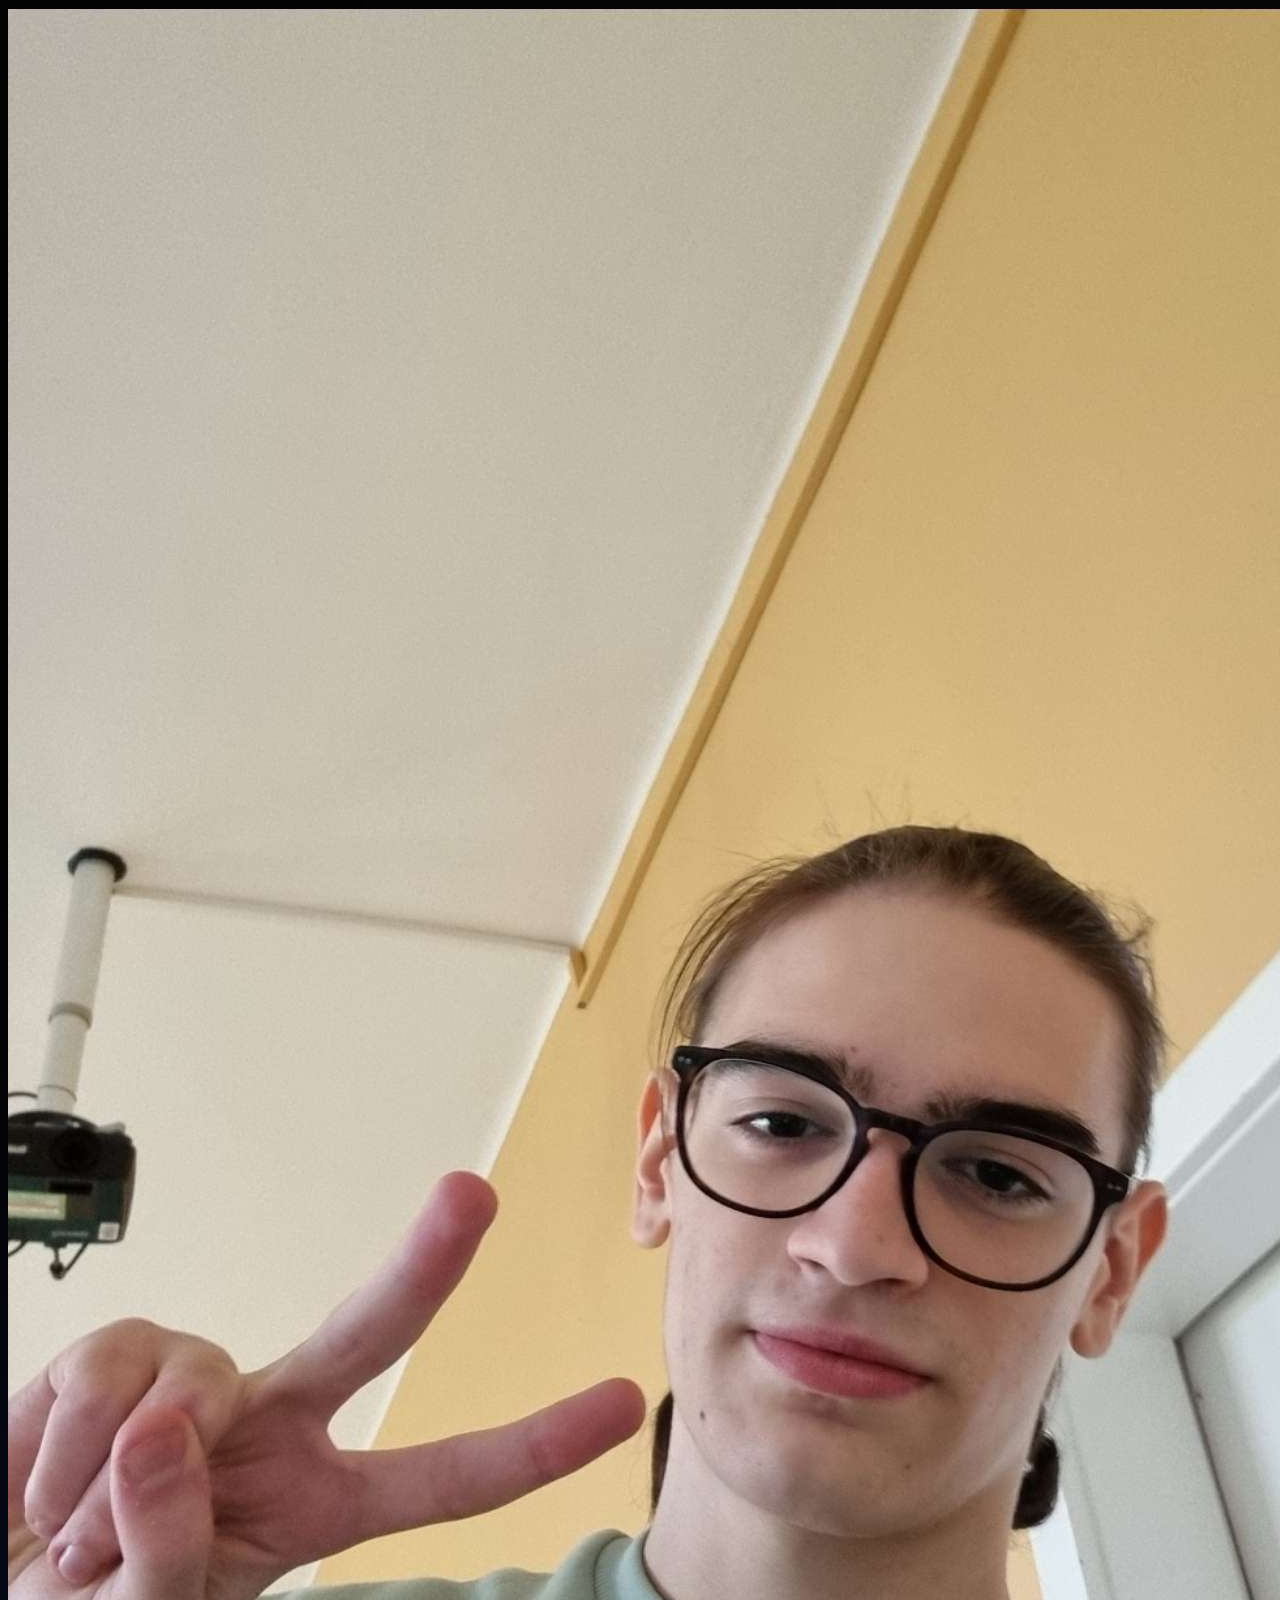
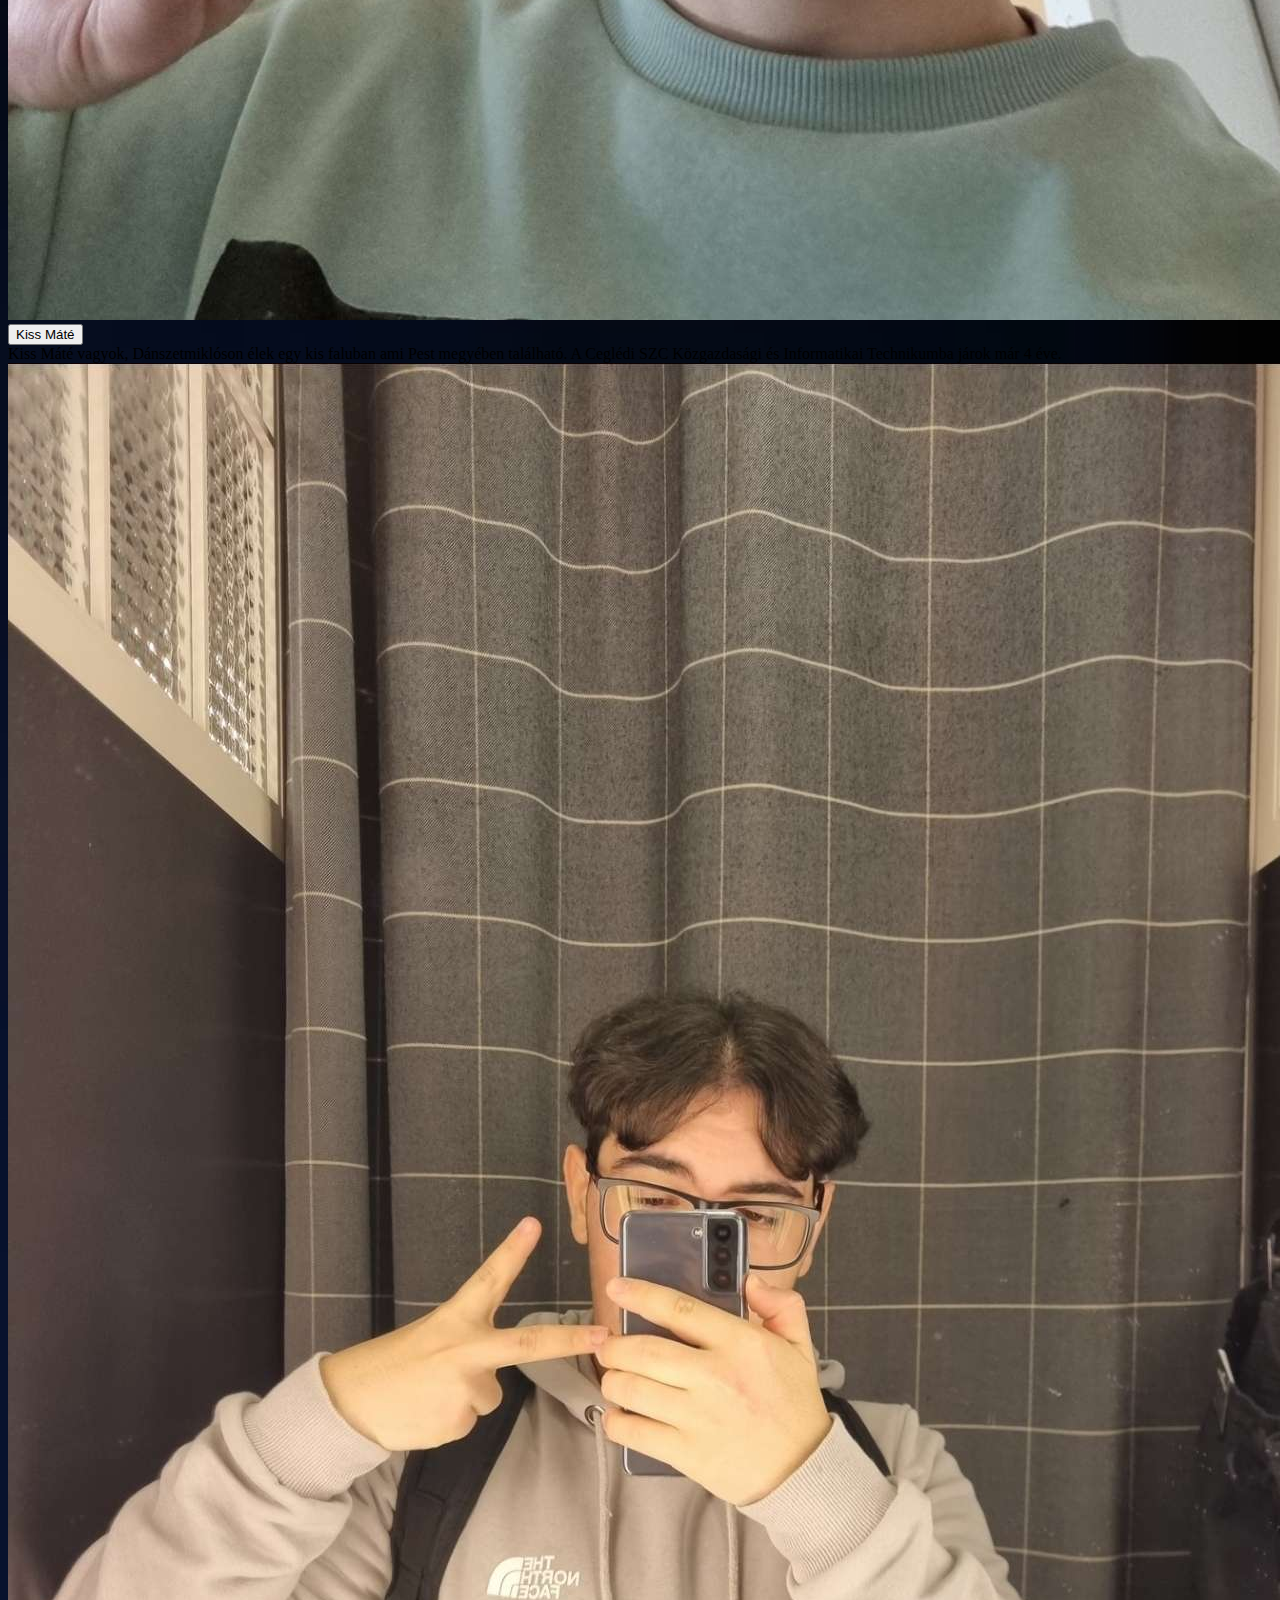
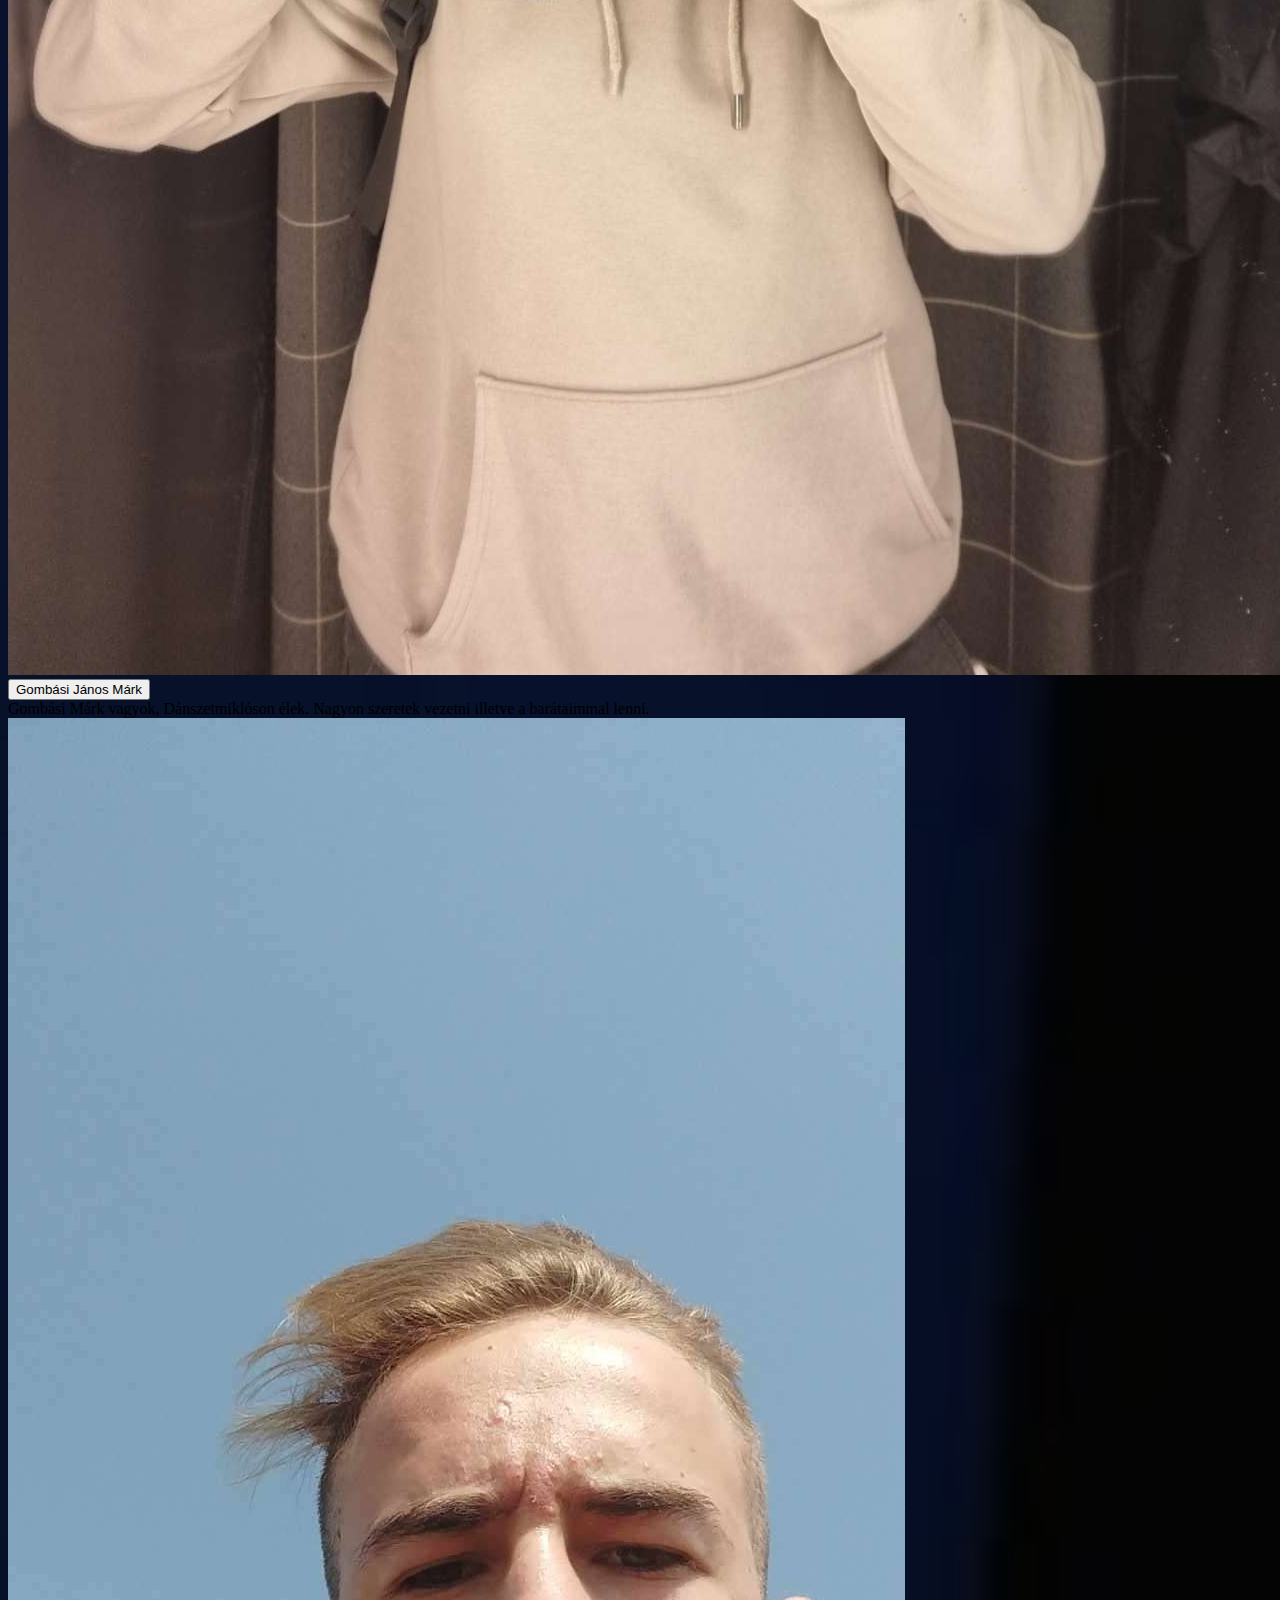
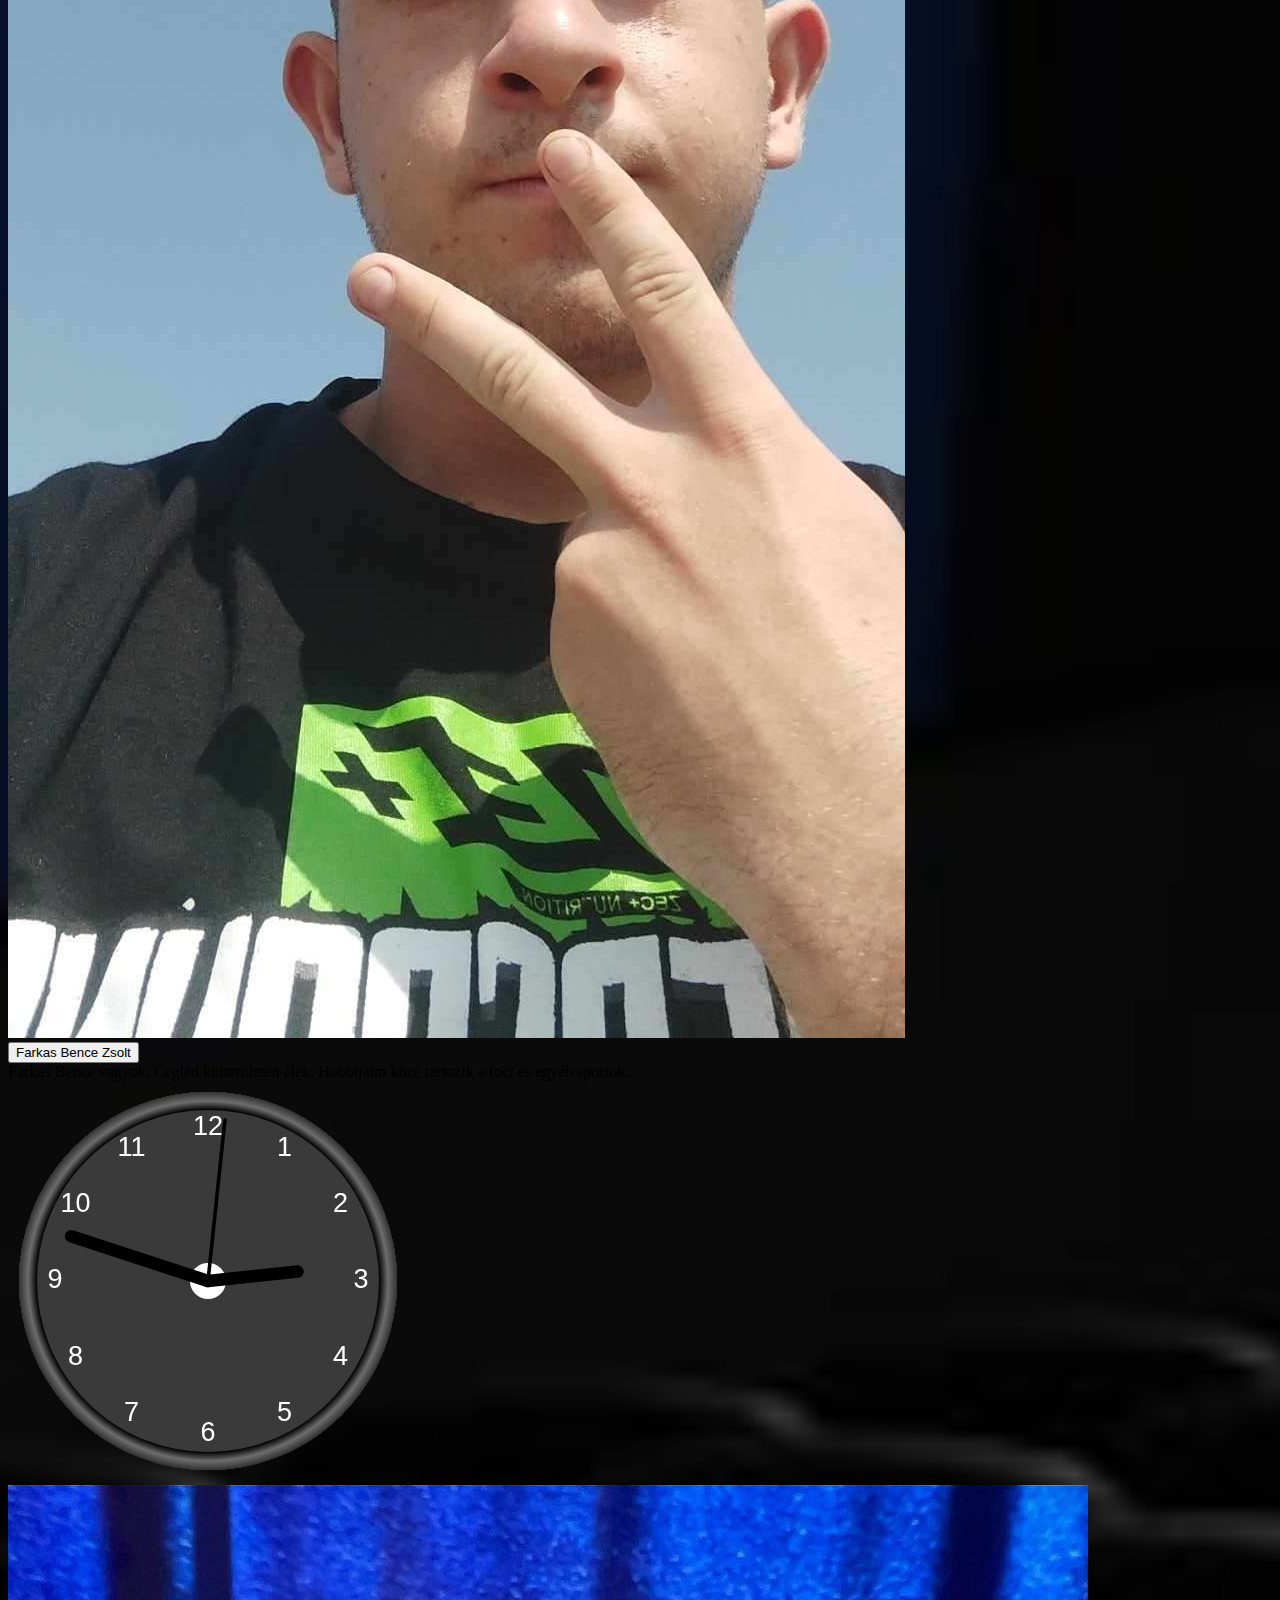
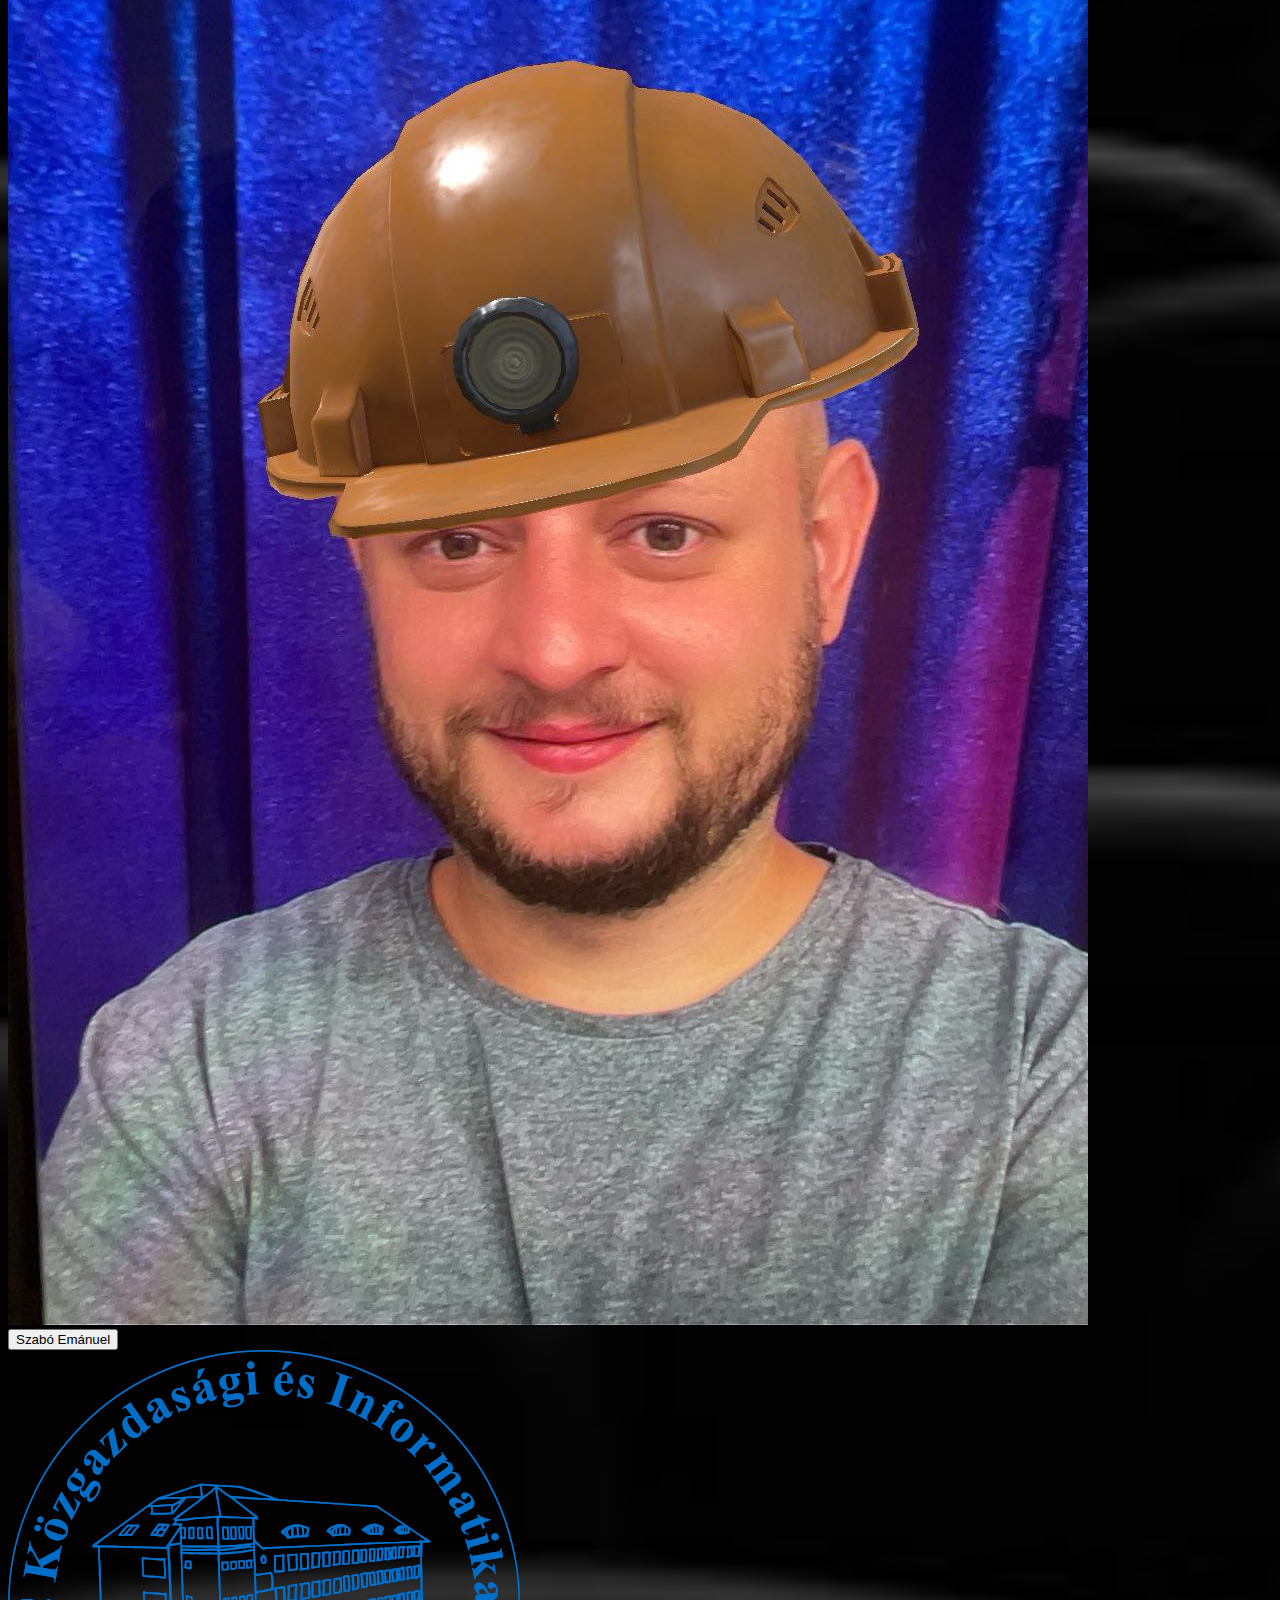
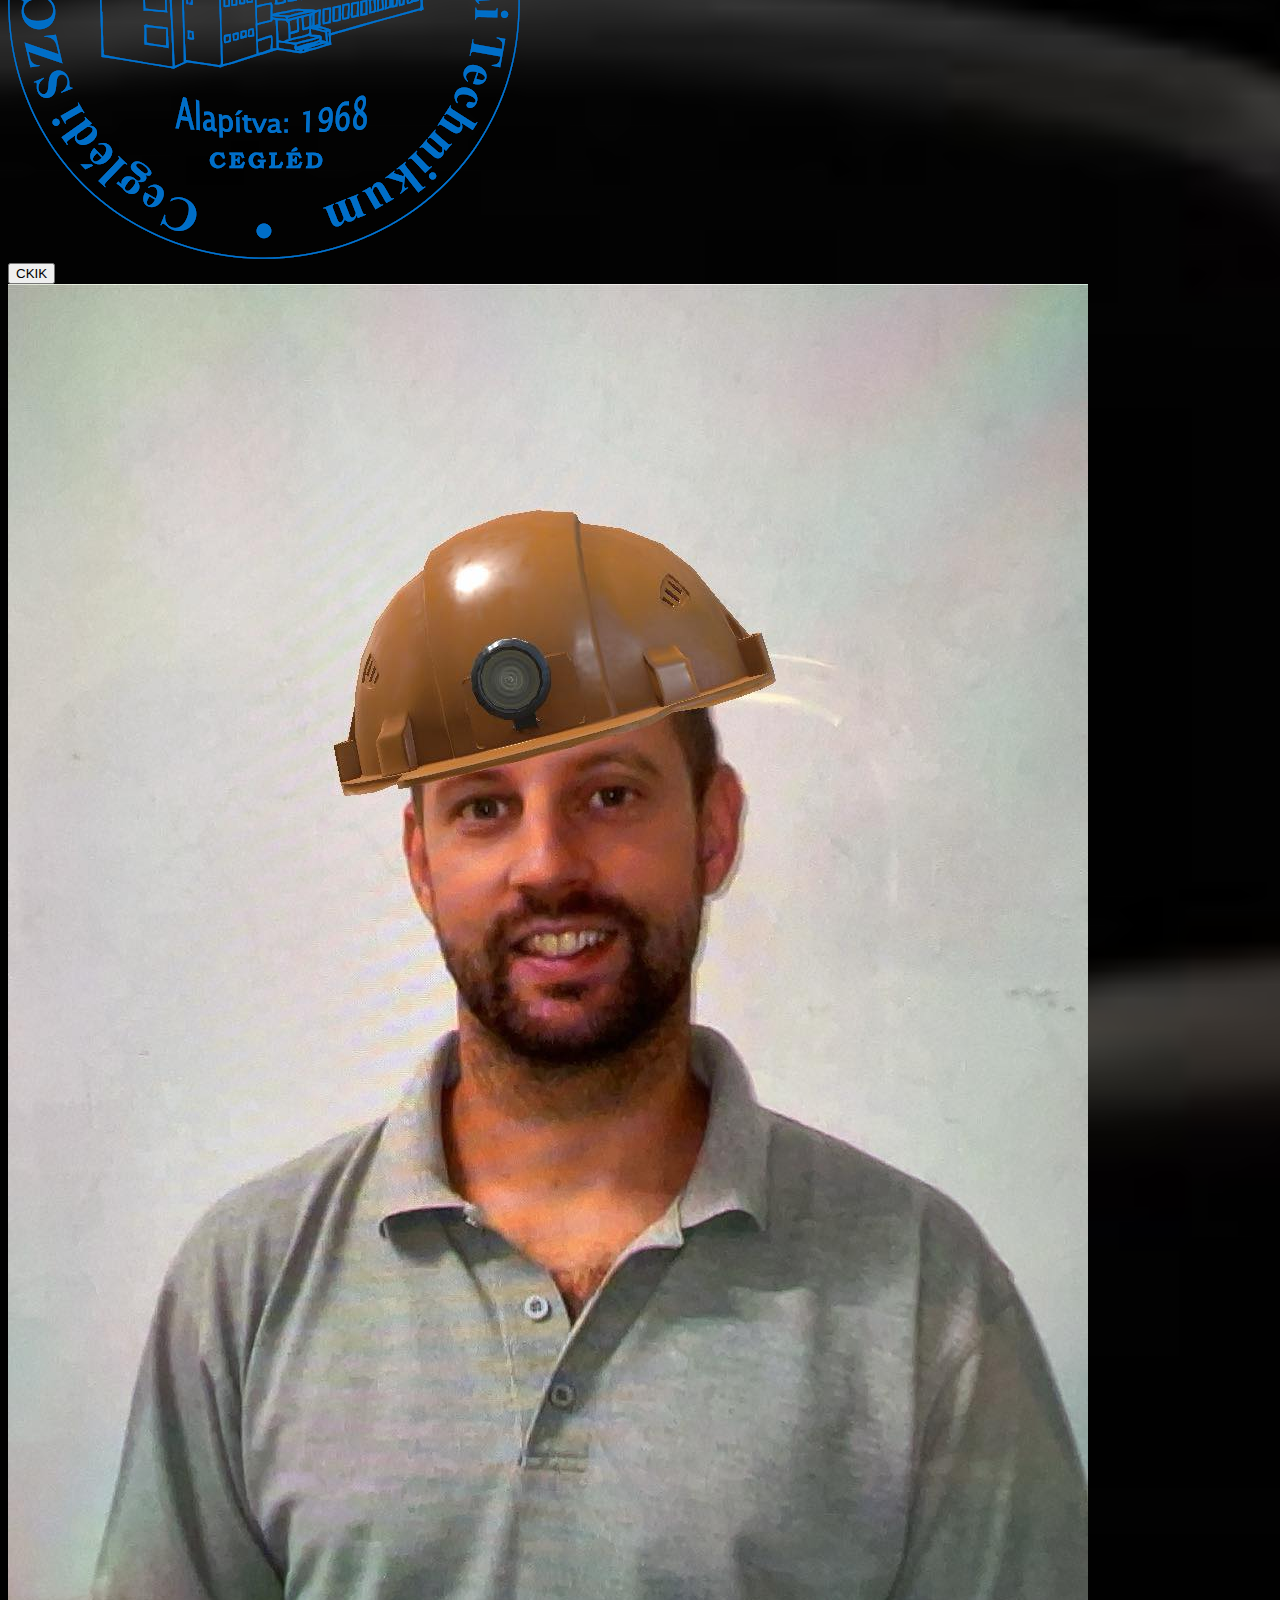
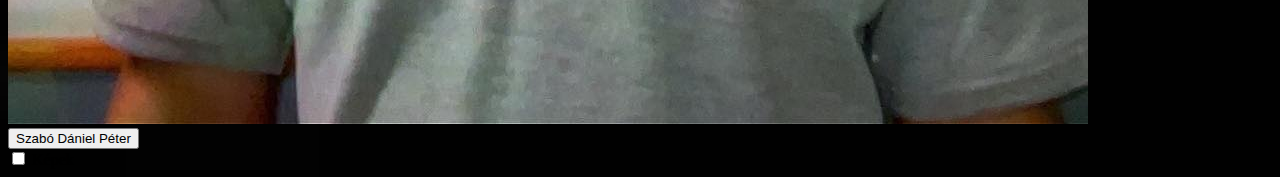
==== commit aa0e63a4: "Add files via upload" ====
--- a/index.html
+++ b/index.html
@@ -1,86 +1,90 @@
-<!DOCTYPE html>
-<html lang="hu">
-<head>
-    <meta charset="UTF-8">
-    <meta http-equiv="X-UA-Compatible" content="IE=edge">
-    <meta name="viewport" content="width=device-width, initial-scale=1.0">
-    <link rel="stylesheet" href="style.css">
-    <link href="https://cdn.jsdelivr.net/npm/bootstrap@5.2.3/dist/css/bootstrap.min.css" rel="stylesheet" integrity="sha384-rbsA2VBKQhggwzxH7pPCaAqO46MgnOM80zW1RWuH61DGLwZJEdK2Kadq2F9CUG65" crossorigin="anonymous">
-    <script src="https://cdn.jsdelivr.net/npm/bootstrap@5.2.3/dist/js/bootstrap.bundle.min.js" integrity="sha384-kenU1KFdBIe4zVF0s0G1M5b4hcpxyD9F7jL+jjXkk+Q2h455rYXK/7HAuoJl+0I4" crossorigin="anonymous"></script>
-    <script defer src="script.js"></script>
-    <title>Markoló Csapat Filmajánló</title>
-</head>
-<body>
-  <h1 id="cim">Filmajánló</h1>
-
-    <header>
-        <nav class="navbar navbar-expand-lg bg-black">
-            <input type="text" class="form-control search" placeholder="Film címe: ">
-            <input type="checkbox" class="btn-check" id="btncheck1" autocomplete="off">
-            <label class="btn btn-outline-primary" for="btncheck1">Filterek</label>
-            <div id="dropdowndiv" hidden>
-                <div class="dropdown">
-                    <button class="btn btn-primary dropdown-toggle"
-                    type="button" 
-                    id="multiSelectDropdown"
-                    data-bs-toggle="dropdown" 
-                    aria-expanded="false">
-                    Szimpatikus
-                </button>
-                <ul class="dropdown-menu" aria-labelledby="multiSelectDropdown">
-                  
-            </ul>
-            </div>
-        <div class="dropdown">
-            <button class="btn btn-primary dropdown-toggle"
-            type="button" 
-            id="multiSelectDropdown"
-            data-bs-toggle="dropdown" 
-            aria-expanded="false">
-            Nem szimpatikus
-        </button>
-        <ul class="dropdown-menu" 
-        aria-labelledby="multiSelectDropdown">
-    
-    </ul>
-    </div>
-    </div>
-    <input type="submit" value="Keresés" class="btn btn-primary" id="search">
-    </nav>
-</header>
-
-<main>
-</div>
-      <div class="flex-container">
-          <div id="carouselExampleInterval" class="carousel" data-bs-ride="carousel">
-              <div class="carousel-inner">
-                  <div class="carousel-item active"  data-bs-interval="3000">
-                      <a href="#"><img src="kepek/gladiator.jpg" class="d-block w-100" alt="kep1"></a>
-                    </div>
-            <div class="carousel-item"  data-bs-interval="3000">
-              <a href="#"><img src="kepek/forestg.jpg" class="d-block w-100" alt="kep2"></a>
-            </div>
-            <div class="carousel-item" data-bs-interval="3000">
-              <a href="#"><img src="kepek/matrix.webp" class="d-block w-100" alt="kep3"></a>
-            </div>
-          </div>
-          <button class="carousel-control-prev" type="button" data-bs-target="#carouselExampleInterval" data-bs-slide="prev">
-            <span class="carousel-control-prev-icon" aria-hidden="true"></span>
-            <span class="visually-hidden">Previous</span>
-          </button>
-          <button class="carousel-control-next" type="button" data-bs-target="#carouselExampleInterval" data-bs-slide="next">
-            <span class="carousel-control-next-icon" aria-hidden="true"></span>
-            <span class="visually-hidden">Next</span>
-          </button>
-        </div>
-      </div>
-      <br>
-      <div id="jok">
-      </div>
-      <div id="neutral">
-      </div>
-      <div id="rosszak">
-      </div>
-    </main>
-</body>
+<!DOCTYPE html>
+<html lang="hu">
+<head>
+    <meta charset="UTF-8">
+    <meta http-equiv="X-UA-Compatible" content="IE=edge">
+    <meta name="viewport" content="width=device-width, initial-scale=1.0">
+    <link rel="icon" type="image/x-icon" href="kepek/titleimg.png">
+    <link href="https://cdn.jsdelivr.net/npm/bootstrap@5.2.3/dist/css/bootstrap.min.css" rel="stylesheet" integrity="sha384-rbsA2VBKQhggwzxH7pPCaAqO46MgnOM80zW1RWuH61DGLwZJEdK2Kadq2F9CUG65" crossorigin="anonymous">
+    <script defer src="script.js"></script>
+    <script src="https://cdn.jsdelivr.net/npm/@popperjs/core@2.11.8/dist/umd/popper.min.js" integrity="sha384-I7E8VVD/ismYTF4hNIPjVp/Zjvgyol6VFvRkX/vR+Vc4jQkC+hVqc2pM8ODewa9r" crossorigin="anonymous"></script>
+<script src="https://cdn.jsdelivr.net/npm/bootstrap@5.3.2/dist/js/bootstrap.min.js" integrity="sha384-BBtl+eGJRgqQAUMxJ7pMwbEyER4l1g+O15P+16Ep7Q9Q+zqX6gSbd85u4mG4QzX+" crossorigin="anonymous"></script>
+    <link rel="stylesheet" href="style.css">
+    <title>Markoló Csapat</title>
+</head>
+<body>
+    <div class="emberek">
+        <div>
+            <img id="img" src="kepek/mate_avatar.jpg">
+            <br>
+            <button class="btn btn-warning" id="ember1"onclick=popup(this)>Kiss Máté</button>
+            <div class="popup">
+                <span class="popuptext" id="1">Kiss Máté vagyok, Dánszetmiklóson élek egy kis faluban ami Pest megyében található. A Ceglédi SZC Közgazdasági és Informatikai Technikumba járok már 4 éve.</span>
+            </div>
+        </div>
+
+        <div>
+            <img id="img"src="kepek/gema_avatar.jpg">
+            <br>
+            <button class="btn btn-warning" id="ember2" onclick=popup(this)>Gombási János Márk</button>
+            <div class="popup">
+                <span class="popuptext" id="2">Gombási Márk vagyok, Dánszetmiklóson élek. Nagyon szeretek vezetni illetve a barátaimmal lenni. </span>
+                </span>
+            </div>
+        </div>
+
+        <div>
+            <img id="img" src="kepek/bence_avatar.jpg">
+            <br>
+            <button class="btn btn-warning" id="ember3" onclick=popup(this)>Farkas Bence Zsolt</button>
+            <div class="popup">
+                <span class="popuptext" id="3">Farkas Bence vagyok, Cegléd külterületén élek. Hobbijaim közé tartozik a foci és egyéb sportok.</span>
+            </div>
+        </div>
+    </div>
+    <canvas id="canvas" width="400" height="400"></canvas>
+    <div class="emberek">
+        <div>
+            <img id="img" src="kepek/e3.jpeg">
+            <br>
+            <button class="btn btn-warning" id="ember1">Szabó Emánuel</button>
+        </div>
+        <div>
+            <img id="img" src="kepek/logo.png">
+            <br>
+            <button class="btn btn-warning" id="ckik">CKIK</button>
+        </div>
+        <div>
+            <img id="img" src="kepek/d2.jpeg">
+            <br>
+            <button class="btn btn-warning" id="ember2">Szabó Dániel Péter</button>
+        </div>
+    </div>
+    <input type="checkbox" class="btn-check" id="btncheck1" autocomplete="off" onclick="imgshow()">
+    <label class="btn btn-warning" for="btncheck1" id="label">Képek</label>
+    <div id="imageslider" hidden>
+        <div class="flex-container">
+            <div id="carouselExampleInterval" class="carousel" data-bs-ride="carousel">
+                <div class="carousel-inner">
+                    <div class="carousel-item active"  data-bs-interval="3000">
+                        <a href="#"><img src="kepek/c1.jpg" class="d-block w-100" alt="kep1"></a>
+                      </div>
+              <div class="carousel-item"  data-bs-interval="3000">
+                <a href="#"><img src="kepek/c2.jpg" class="d-block w-100" alt="kep2"></a>
+              </div>
+              <div class="carousel-item" data-bs-interval="3000">
+                <a href="#"><img src="kepek/c3.webp" class="d-block w-100" alt="kep3"></a>
+              </div>
+            </div>
+            <button class="carousel-control-prev" type="button" data-bs-target="#carouselExampleInterval" data-bs-slide="prev">
+              <span class="carousel-control-prev-icon" aria-hidden="true"></span>
+              <span class="visually-hidden">Previous</span>
+            </button>
+            <button class="carousel-control-next" type="button" data-bs-target="#carouselExampleInterval" data-bs-slide="next">
+              <span class="carousel-control-next-icon" aria-hidden="true"></span>
+              <span class="visually-hidden">Next</span>
+            </button>
+          </div>
+    </div>
+</body>
 </html>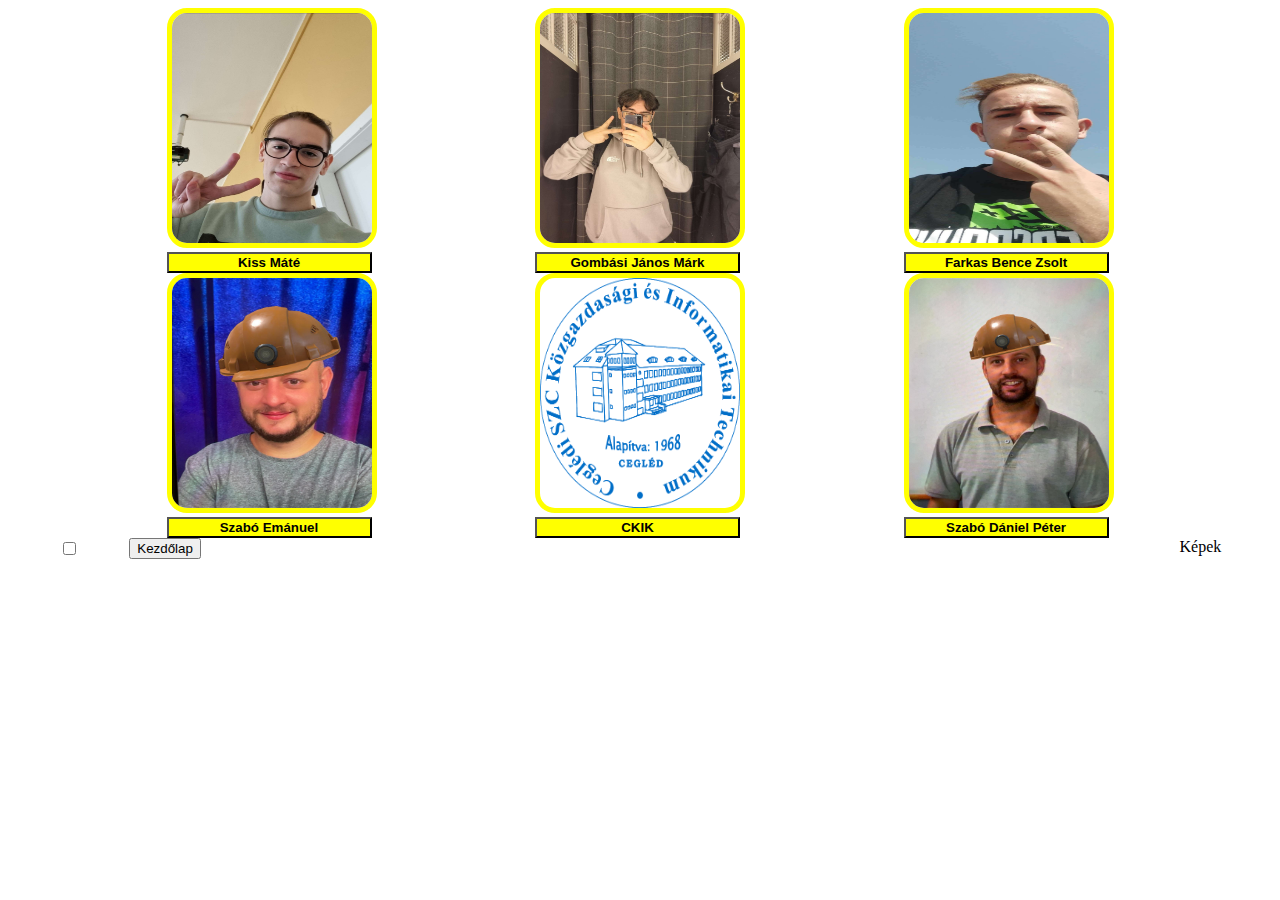
==== commit bc8009a1: "Add files via upload" ====
--- a/index.html
+++ b/index.html
@@ -60,8 +60,11 @@
             <button class="btn btn-warning" id="ember2">Szabó Dániel Péter</button>
         </div>
     </div>
-    <input type="checkbox" class="btn-check" id="btncheck1" autocomplete="off" onclick="imgshow()">
-    <label class="btn btn-warning" for="btncheck1" id="label">Képek</label>
+    <div id="bi">
+        <input type="checkbox" class="btn-check" id="btncheck1" autocomplete="off" onclick="imgshow()">
+        <button id ="back" class="btn btn-warning" onclick="location.href='../../eloszto/index.html'">Kezdőlap</button>
+        <label class="btn btn-warning" for="btncheck1" id="label">Képek</label>
+    </div>
     <div id="imageslider" hidden>
         <div class="flex-container">
             <div id="carouselExampleInterval" class="carousel" data-bs-ride="carousel">
--- a/style.css
+++ b/style.css
@@ -1,123 +1,111 @@
-:root{
-    --fekete: black;
-    --feher: white;
-    --kek: blue;
-}
-#carouselExampleInterval{
-    width: 1020px;
-    height: 425px;
-    display: flex;
-    overflow: hidden;
-    top: 65px;
-    left: -40px;
-    border-radius: 10px;
-    margin-bottom: 70px;
-}
-
-.search{
-    width: 50% !important;
-}
-
-.filterek{
-    display: flex;
-    justify-content: space-evenly;
-    visibility: hidden;
-}
-
-.carousel-control-prev-icon{
-    background-color: var(--fekete) !important;
-    border-radius: 50px 0px 0px 50px;
-}
-.carousel-control-next-icon{
-    background-color: var(--fekete) !important;
-    border-radius: 0px 50px 50px 0px;  
-}
-.flex-container{
-    height: 100%;
-    padding: 0;
-    padding-top: 50px;
-    margin: 0;
-    display: flex;
-    align-items: center;
-    justify-content: center;   
-}
-@media only screen and (max-width: 542px) {
-}
-video {
-    object-fit: cover;
-    position: absolute;
-    top: 0;
-    left: 0;
-    height: 100%;
-    width: 100%;
-  }
-  .video-wrapper {
-    border: 2px solid var(--fekete);
-    width: 200px;
-    height: 200px;
-    position: relative;
-    overflow: hidden;
-    text-align: center;
-    display: flex;
-    align-items:center;
-    justify-content: center;
-    margin: 5px;
-    border-radius: 25px 25px 25px 25px;
-  }
-  .header{
-    position: relative;
-    color: var(--feher);
-    text-shadow: 1px 1px 8px var(--fekete);
-  }
-
- 
-#filmKep{
-    width: 150px;
-    height: 150px;
-    background-size: cover;
-    background-repeat: no-repeat;
-}
-
-#cim{
-    margin-left: 800px;
-    font-size: 50px;
-    color: white;
-}
-
-
-#jok, #neutral, #rosszak{
-    display: grid;
-    justify-content: center;
-    grid-template-columns: repeat(5,280px);
-}
-
-#jok{
-    margin-left: 120px;
-    margin-top: 40px;
-    margin-right: 120px;
-    background-color: RGBA(9, 158, 22, 0.7);
-}
-#neutral{
-    margin-left: 120px;
-    margin-top: 40px;
-    margin-right: 120px;
-    background-color: RGBA(245, 222, 71, 0.7);
-}
-#rosszak{
-    margin-left: 120px;
-    margin-top: 40px;
-    margin-right: 120px;
-    background-color: RGBA(212, 23, 23, 0.7);
-}
-
-body{
-    background-image: url('kepek/background.jfif');
-    background-repeat: no-repeat;
-    background-size: cover;
-    display: block;
-}
-
-.navbar{
-    margin-left: 50px;
-    margin-right: 50px;
-}+body{
+    background-image: url("kepek/bg.png");
+    background-size: cover;
+    /*cursor:url('kepek/titleimg.png'),auto;*/
+}
+
+#carouselExampleInterval{
+    width: 1350px;
+    height: 600px;
+    display: flex;
+    justify-content: center;
+    align-items: center;
+    overflow: hidden;
+    border-radius: 25px 25px 25px 25px;
+}
+
+#bi{
+    display: flex;
+    justify-content: space-evenly;
+}
+
+#label{
+    margin-left: 928px;
+}
+
+#backto{
+    width: 100% !important;
+}
+
+.carousel-control-prev-icon{
+    background-color: black;
+    border-radius: 50px 0px 0px 50px;
+}
+.carousel-control-next-icon{
+    background-color: black;
+    border-radius: 0px 50px 50px 0px;  
+}
+.flex-container{
+    height: 100%;
+    padding: 0;
+    padding-top: 50px;
+    margin: 0;
+    display: flex;
+    align-items: center;
+    justify-content: center;   
+}
+
+#canvas {
+    position: absolute;
+    top: 10px;
+    right: 10px;
+    width: 300px;
+    height: 300px;
+}
+
+#img{
+    width: 200px;
+    height: 230px;
+    border: 5px solid yellow;
+    border-radius: 20px;
+}
+
+.emberek{
+    display: flex;
+    justify-content:space-evenly;
+}
+
+.emberek button{
+    width: 205px;
+    background-color: yellow;
+    font-weight: bold;
+}
+
+
+.popup {
+    position:absolute;
+    top: 20%;
+    left: 25%;
+    display: flex;
+    cursor: pointer;
+}
+
+.popup .popuptext {
+    visibility: hidden;
+    width: 800px;
+    background-color: orange;
+    opacity: 75%;
+    color: black;
+    font-weight: bold;
+    font-family: Arial, Helvetica, sans-serif;
+    text-align: center;
+    border-radius: 6px;
+    padding: 8px 0;
+    z-index: 1;
+    /*
+    bottom: 125%;
+    left: 50%;
+    margin-left: -80px;
+    */
+  }
+
+  .popup .show {
+    visibility: visible;
+    -webkit-animation: fadeIn 1s;
+    animation: fadeIn 1s
+  }
+
+  @-webkit-keyframes fadeIn {
+    from {opacity: 0;}
+    to {opacity: 1;}
+  }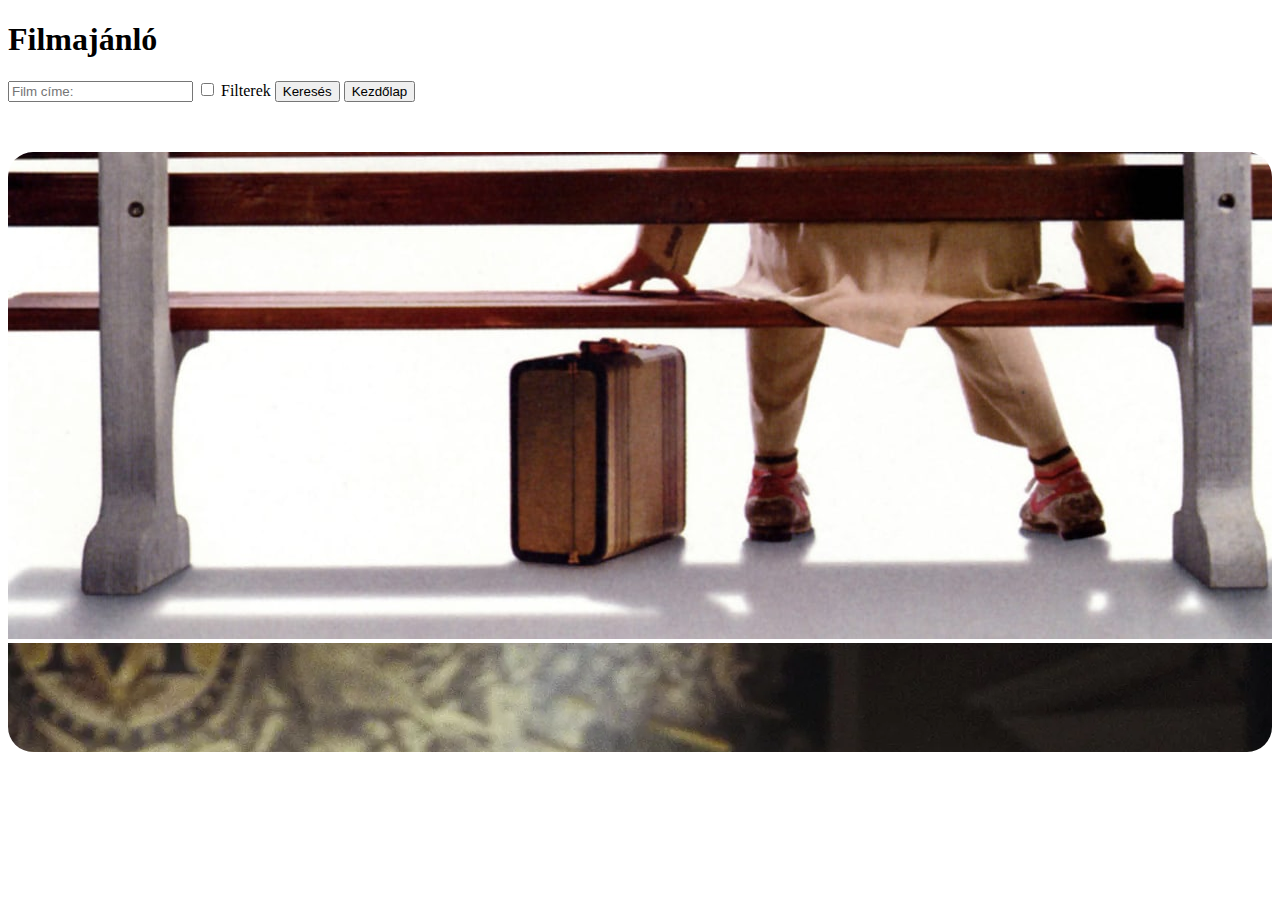
==== commit 13565909: "Add files via upload" ====
--- a/index.html
+++ b/index.html
@@ -1,93 +1,87 @@
-<!DOCTYPE html>
-<html lang="hu">
-<head>
-    <meta charset="UTF-8">
-    <meta http-equiv="X-UA-Compatible" content="IE=edge">
-    <meta name="viewport" content="width=device-width, initial-scale=1.0">
-    <link rel="icon" type="image/x-icon" href="kepek/titleimg.png">
-    <link href="https://cdn.jsdelivr.net/npm/bootstrap@5.2.3/dist/css/bootstrap.min.css" rel="stylesheet" integrity="sha384-rbsA2VBKQhggwzxH7pPCaAqO46MgnOM80zW1RWuH61DGLwZJEdK2Kadq2F9CUG65" crossorigin="anonymous">
-    <script defer src="script.js"></script>
-    <script src="https://cdn.jsdelivr.net/npm/@popperjs/core@2.11.8/dist/umd/popper.min.js" integrity="sha384-I7E8VVD/ismYTF4hNIPjVp/Zjvgyol6VFvRkX/vR+Vc4jQkC+hVqc2pM8ODewa9r" crossorigin="anonymous"></script>
-<script src="https://cdn.jsdelivr.net/npm/bootstrap@5.3.2/dist/js/bootstrap.min.js" integrity="sha384-BBtl+eGJRgqQAUMxJ7pMwbEyER4l1g+O15P+16Ep7Q9Q+zqX6gSbd85u4mG4QzX+" crossorigin="anonymous"></script>
-    <link rel="stylesheet" href="style.css">
-    <title>Markoló Csapat</title>
-</head>
-<body>
-    <div class="emberek">
-        <div>
-            <img id="img" src="kepek/mate_avatar.jpg">
-            <br>
-            <button class="btn btn-warning" id="ember1"onclick=popup(this)>Kiss Máté</button>
-            <div class="popup">
-                <span class="popuptext" id="1">Kiss Máté vagyok, Dánszetmiklóson élek egy kis faluban ami Pest megyében található. A Ceglédi SZC Közgazdasági és Informatikai Technikumba járok már 4 éve.</span>
-            </div>
-        </div>
-
-        <div>
-            <img id="img"src="kepek/gema_avatar.jpg">
-            <br>
-            <button class="btn btn-warning" id="ember2" onclick=popup(this)>Gombási János Márk</button>
-            <div class="popup">
-                <span class="popuptext" id="2">Gombási Márk vagyok, Dánszetmiklóson élek. Nagyon szeretek vezetni illetve a barátaimmal lenni. </span>
-                </span>
-            </div>
-        </div>
-
-        <div>
-            <img id="img" src="kepek/bence_avatar.jpg">
-            <br>
-            <button class="btn btn-warning" id="ember3" onclick=popup(this)>Farkas Bence Zsolt</button>
-            <div class="popup">
-                <span class="popuptext" id="3">Farkas Bence vagyok, Cegléd külterületén élek. Hobbijaim közé tartozik a foci és egyéb sportok.</span>
-            </div>
-        </div>
-    </div>
-    <canvas id="canvas" width="400" height="400"></canvas>
-    <div class="emberek">
-        <div>
-            <img id="img" src="kepek/e3.jpeg">
-            <br>
-            <button class="btn btn-warning" id="ember1">Szabó Emánuel</button>
-        </div>
-        <div>
-            <img id="img" src="kepek/logo.png">
-            <br>
-            <button class="btn btn-warning" id="ckik">CKIK</button>
-        </div>
-        <div>
-            <img id="img" src="kepek/d2.jpeg">
-            <br>
-            <button class="btn btn-warning" id="ember2">Szabó Dániel Péter</button>
-        </div>
-    </div>
-    <div id="bi">
-        <input type="checkbox" class="btn-check" id="btncheck1" autocomplete="off" onclick="imgshow()">
-        <button id ="back" class="btn btn-warning" onclick="location.href='../../eloszto/index.html'">Kezdőlap</button>
-        <label class="btn btn-warning" for="btncheck1" id="label">Képek</label>
-    </div>
-    <div id="imageslider" hidden>
-        <div class="flex-container">
-            <div id="carouselExampleInterval" class="carousel" data-bs-ride="carousel">
-                <div class="carousel-inner">
-                    <div class="carousel-item active"  data-bs-interval="3000">
-                        <a href="#"><img src="kepek/c1.jpg" class="d-block w-100" alt="kep1"></a>
-                      </div>
-              <div class="carousel-item"  data-bs-interval="3000">
-                <a href="#"><img src="kepek/c2.jpg" class="d-block w-100" alt="kep2"></a>
-              </div>
-              <div class="carousel-item" data-bs-interval="3000">
-                <a href="#"><img src="kepek/c3.webp" class="d-block w-100" alt="kep3"></a>
-              </div>
-            </div>
-            <button class="carousel-control-prev" type="button" data-bs-target="#carouselExampleInterval" data-bs-slide="prev">
-              <span class="carousel-control-prev-icon" aria-hidden="true"></span>
-              <span class="visually-hidden">Previous</span>
-            </button>
-            <button class="carousel-control-next" type="button" data-bs-target="#carouselExampleInterval" data-bs-slide="next">
-              <span class="carousel-control-next-icon" aria-hidden="true"></span>
-              <span class="visually-hidden">Next</span>
-            </button>
-          </div>
-    </div>
-</body>
+<!DOCTYPE html>
+<html lang="hu">
+<head>
+    <meta charset="UTF-8">
+    <meta http-equiv="X-UA-Compatible" content="IE=edge">
+    <meta name="viewport" content="width=device-width, initial-scale=1.0">
+    <link rel="stylesheet" href="style.css">
+    <link href="https://cdn.jsdelivr.net/npm/bootstrap@5.2.3/dist/css/bootstrap.min.css" rel="stylesheet" integrity="sha384-rbsA2VBKQhggwzxH7pPCaAqO46MgnOM80zW1RWuH61DGLwZJEdK2Kadq2F9CUG65" crossorigin="anonymous">
+    <script src="https://cdn.jsdelivr.net/npm/bootstrap@5.2.3/dist/js/bootstrap.bundle.min.js" integrity="sha384-kenU1KFdBIe4zVF0s0G1M5b4hcpxyD9F7jL+jjXkk+Q2h455rYXK/7HAuoJl+0I4" crossorigin="anonymous"></script>
+    <script defer src="script.js"></script>
+    <title>Markoló Csapat Filmajánló</title>
+</head>
+<body>
+  <h1 id="cim">Filmajánló</h1>
+
+    <header>
+        <nav class="navbar navbar-expand-lg bg-black">
+            <input type="text" class="form-control search" placeholder="Film címe: ">
+            <input type="checkbox" class="btn-check" id="btncheck1" autocomplete="off">
+            <label class="btn btn-outline-primary" for="btncheck1">Filterek</label>
+            <div id="dropdowndiv" hidden>
+                <div class="dropdown">
+                    <button class="btn btn-primary dropdown-toggle"
+                    type="button" 
+                    id="multiSelectDropdown"
+                    data-bs-toggle="dropdown" 
+                    aria-expanded="false">
+                    Szimpatikus
+                </button>
+                <ul class="dropdown-menu" aria-labelledby="multiSelectDropdown">
+                  
+            </ul>
+            </div>
+        <div class="dropdown">
+            <button class="btn btn-primary dropdown-toggle"
+            type="button" 
+            id="multiSelectDropdown"
+            data-bs-toggle="dropdown" 
+            aria-expanded="false">
+            Nem szimpatikus
+        </button>
+        <ul class="dropdown-menu" 
+        aria-labelledby="multiSelectDropdown">
+    
+    </ul>
+    </div>
+    </div>
+    <input type="submit" value="Keresés" class="btn btn-primary" id="search">
+    <input type="button" value="Kezdőlap" class="btn btn-success" id="back" onclick="location.href='../../eloszto/index.html'">
+    </nav>
+</header>
+
+<main>
+</div>
+      <div class="flex-container">
+          <div id="carouselExampleInterval" class="carousel" data-bs-ride="carousel">
+              <div class="carousel-inner">
+                  <div class="carousel-item active"  data-bs-interval="3000">
+                      <a href="#"><img src="kepek/gladiator.jpg" class="d-block w-100" alt="kep1"></a>
+                    </div>
+            <div class="carousel-item"  data-bs-interval="3000">
+              <a href="#"><img src="kepek/forestg.jpg" class="d-block w-100" alt="kep2"></a>
+            </div>
+            <div class="carousel-item" data-bs-interval="3000">
+              <a href="#"><img src="kepek/matrix.webp" class="d-block w-100" alt="kep3"></a>
+            </div>
+          </div>
+          <button class="carousel-control-prev" type="button" data-bs-target="#carouselExampleInterval" data-bs-slide="prev">
+            <span class="carousel-control-prev-icon" aria-hidden="true"></span>
+            <span class="visually-hidden">Previous</span>
+          </button>
+          <button class="carousel-control-next" type="button" data-bs-target="#carouselExampleInterval" data-bs-slide="next">
+            <span class="carousel-control-next-icon" aria-hidden="true"></span>
+            <span class="visually-hidden">Next</span>
+          </button>
+        </div>
+      </div>
+      <br>
+      <div id="jok">
+      </div>
+      <div id="neutral">
+      </div>
+      <div id="rosszak">
+      </div>
+    </main>
+</body>
 </html>